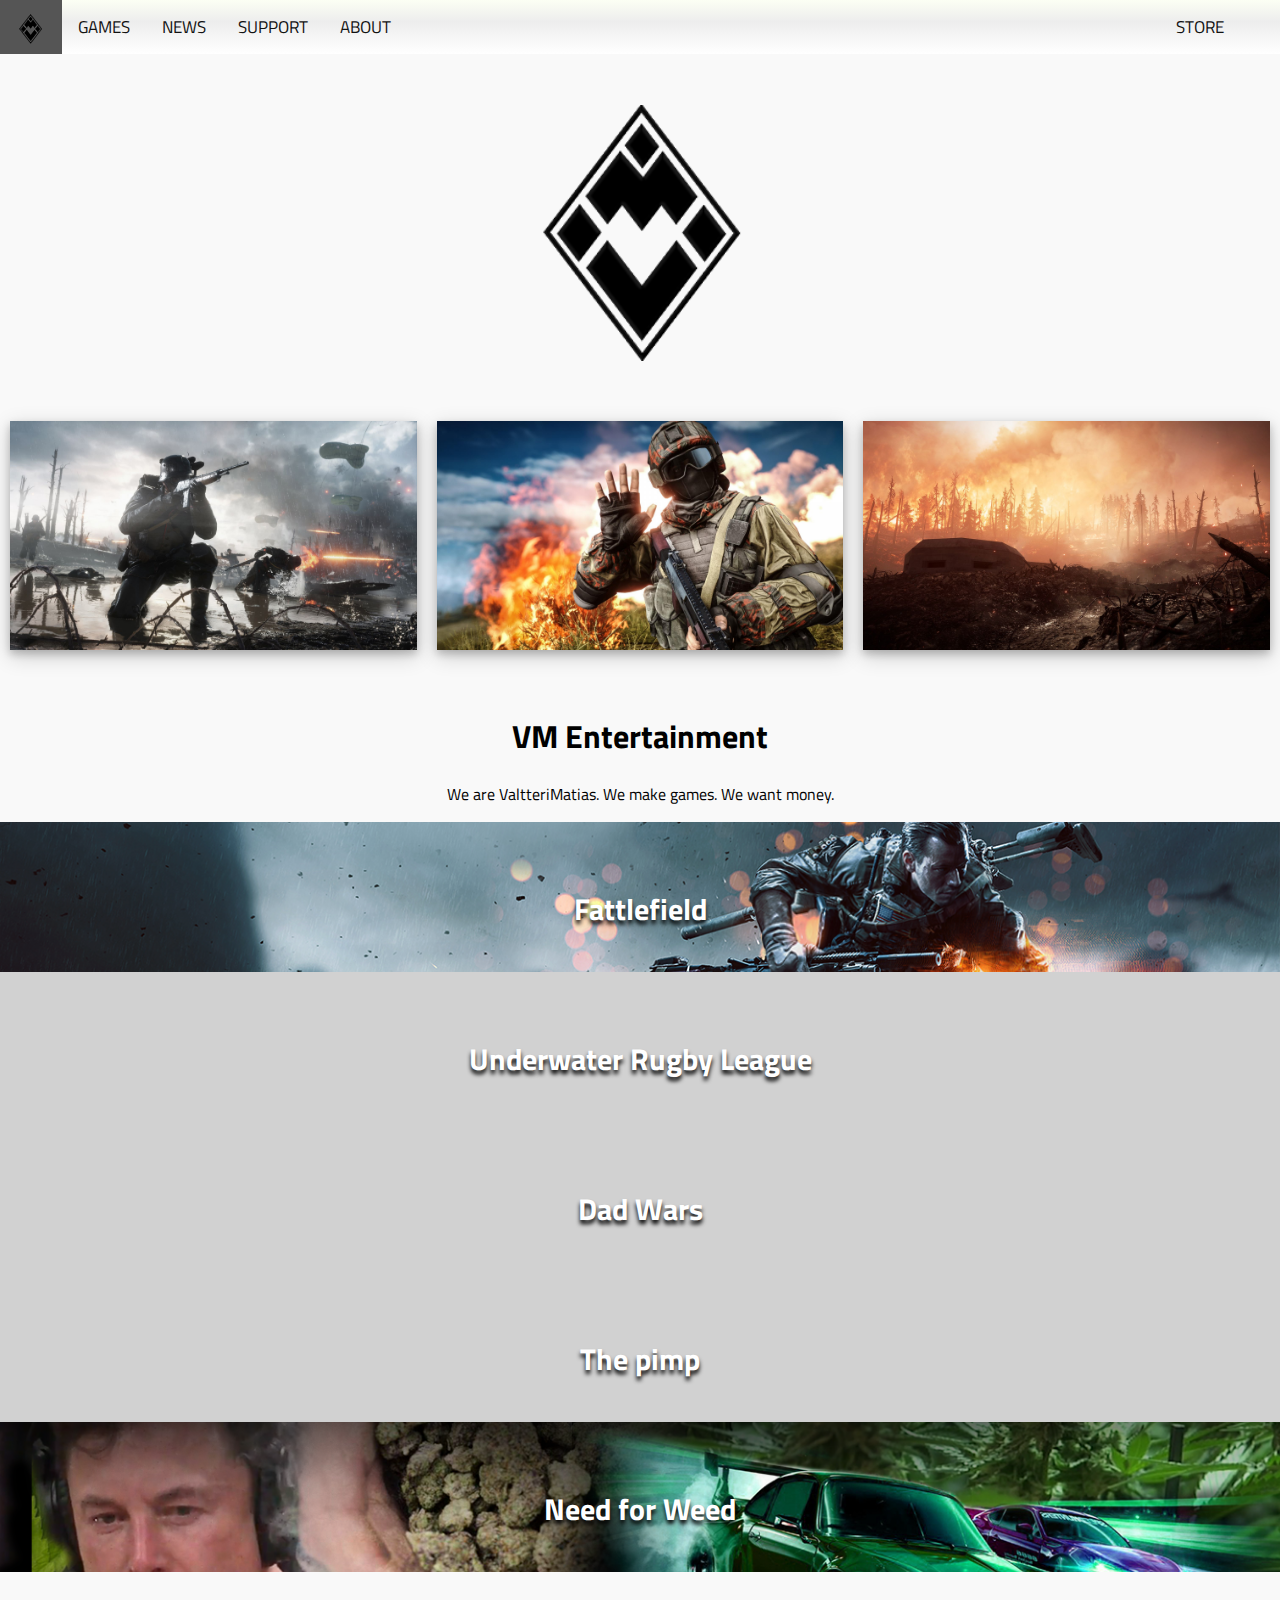
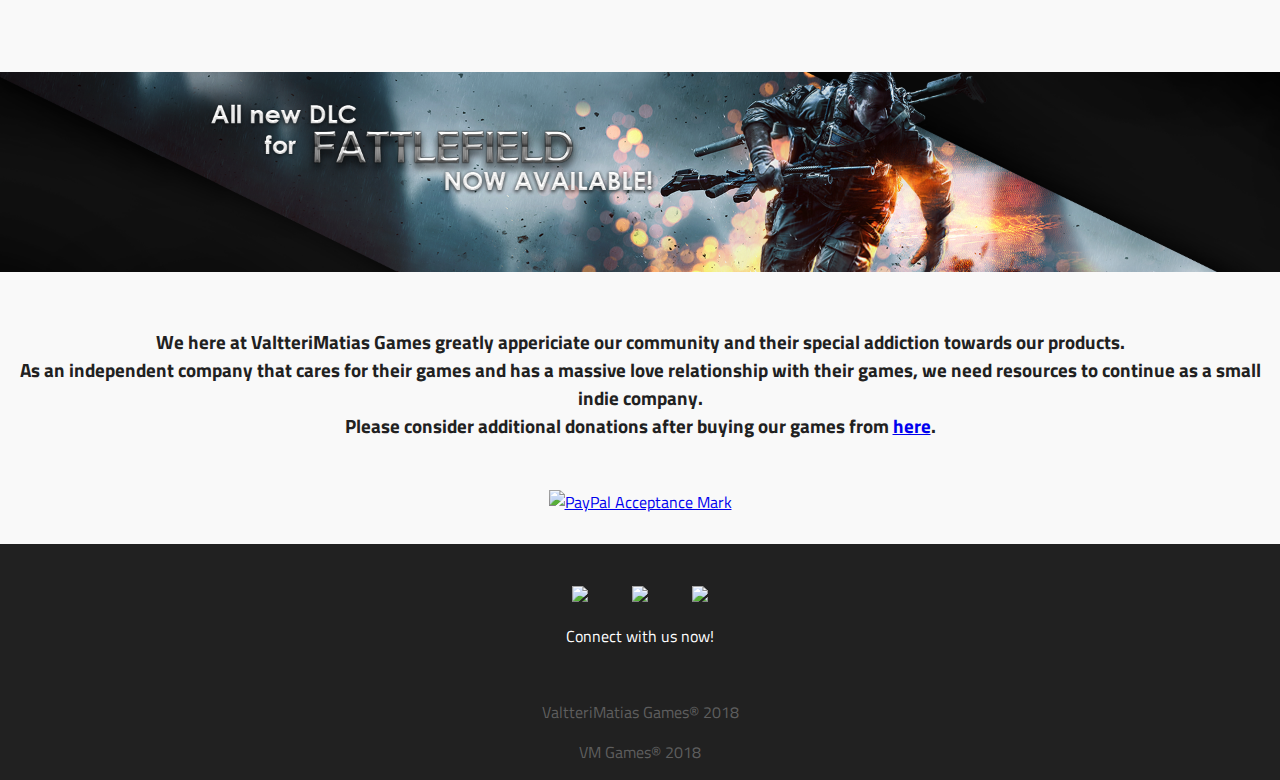
==== index.html @ 0480592b "jotain" ====
<!DOCTYPE html>
<html>
<head>
        <link rel="shortcut icon" type="image/png" href="kuva/favicon.png"/>

        <meta charset="UTF-8">
        <meta name="viewport" content="width=device-width, initial-scale=1">

        <link rel="stylesheet" type="text/css" href="theme.css">

        <!--Font tag-->
        <link href="https://fonts.googleapis.com/css?family=Titillium+Web:400,700&amp;subset=latin-ext" rel="stylesheet"> 
        
        <title>VM Games® - Home</title>
</head>
<body>
        <div id="videocontainer">
                <video id="video" autoplay="" loop="">
                    <source type="video/mp4" src="https://media.contentapi.ea.com/content/dam/bf/videos/2018/11/bf-hero-video-launch-trailer.mp4">
                    <source type="video/webm" src="https://media.contentapi.ea.com/content/dam/bf/videos/2018/11/bf-hero-video-launch-trailer.webm">    
                </video>
            </div>

    <div id="header">
        <div class="topnav" id="myTopnav">
                <a href="index.html" id="logohead" class="active"><img src="kuva/logohead.png" alt="vmgames"></a>
                
                <div class="dropdown">
                        <button class="dropbtn">GAMES
                          <i class="fa fa-caret-down"></i>
                        </button>
                        <div class="dropdown-content">
                          <a href="fattlefield.html">Fattlefield</a>
                          <a href="#">Underwater Rugby League</a>
                          <a href="#">Dad Wars</a>
                          <a href="#">The Pimp</a>
                          <a href="#">Need For Weed</a>
                        </div>
                      </div>

                <a href="uutis-sivusto/uutiset.html">NEWS</a>

                <a href="#contact">SUPPORT</a>

                <div class="dropdown">
                  <button class="dropbtn">ABOUT
                    <i class="fa fa-caret-down"></i>
                  </button>
                  <div class="dropdown-content">
                    <a href="#">Link 1</a>
                    <a href="#">Link 2</a>
                    <a href="#">Link 3</a>
                  </div>
                </div>

                <a href="kauppa.html" id="kauppa">STORE</a>
                <a href="javascript:void(0);" class="icon" onclick="responsiveSize()">&#9776;</a>
        </div> 
    </div>

    <div id="ghost"></div>

    <div id="logosplash">
        <img id="logo" src="kuva/logo.png" alt="vm">
    </div>

    <div id="itemcontainer">
                    <div class="item">
                      <img class="splashimg" src="kuva/war1.jpg" alt="Battlefold">
                    </div>
              
                    <div class="item">
                      <img class="splashimg" src="kuva/war2.jpg" alt="Battlefold">
                    </div>
                  
                    <div class="item">
                      <img class="splashimg" src="kuva/war3.jpg" alt="Battlefold">
                    </div>
    </div>


<div id="content">

    <div id="story">
            <h1 id="storyname">VM Entertainment</h1>
            <p id="storytext">We are ValtteriMatias. We make games. We want money.</p>
    </div>

    <div id="pelilista">
            <div class="peliul">
                <div id="linkit">

                    <div class="pelili collapsible">
                        <a id="fattlefield">
                            <div class="center" id="fattlefield">
                                <h2>Fattlefield</h2>
                            </div>
                        </a>
                    </div>

                                <div class="hovertext" id="ffteksti">
                                        <h3>Fattlefield is one of the best games ever made. It's time to battle it out, in the Fattlefield<br>
                                            Costs only 29.90 EUROS
                                            <br><br><br>
                                            *does not include DLC*
                                            <br>
                                            Bought product only contains the title screen for the game.
                                            <br>
                                            
                                            <br>
                                            
                                        </h3>
                                </div>

                    <div class="pelili url collapsible" id="rugby">
                        <a>
                            <div class="center" id="url">
                                <h2>Underwater Rugby League</h2>
                            </div>
                        </a>
                    </div>

                                <div class="hovertext" id="urlteksti">
                                        <h3>Time to get a new twist to Rugby. 
                                            <br>
                                            It's now going down. Under the sea&trade; Swim, Swing, Win. With the monthly fee of 39.90 $/month
                                            <br><br><br>
                                            Montly payments includes the full game.
                                            <br>
                                             Water sold seperatly 
                                            <br>
                                        </h3>
                                </div>

                    <div class="pelili dw collapsible" id="dadwars">
                        <a>
                            <div class="center" id="dw">
                                <h2>Dad Wars</h2>
                            </div>
                        </a>
                    </div>

                                <div class="hovertext" id="dwteksti">
                                        <h3>Dad Wars! It's fathers against each others. Or play the new mode, Father VS. family!
                                            <br>
                                            Unique experience, only from VM. And with the cheap price of only 90 EUROS!
                                            <br><br><br>
                                            *does not include DLC* 
                                            <br>
                                            *DLC contains the following;
                                            <br>
                                            - lootboxes.
                                        </h3>
                                </div>

                    <div class="pelili tp collapsible" id="pimp">
                        <a>
                            <div class="center" id="tp">
                                <h2>The pimp</h2>
                            </div>
                        </a>
                    </div>

                    

                                <div class="hovertext" id="tpteksti">
                                        <h3>The new age of romance is right around the corner. It's time to pimp it out.
                                            <br>
                                            This unique experience will cost you only 3000 Euros.
                                            <br><br><br>
                                            *does not include a real life partner* 
                                            <br>
                                            (You will die alone)
                                            <br>
                                            pls buy ty
                                        </h3>
                                </div>

                    <div class="pelili nfw collapsible">
                        <a  id="nfw">
                            <div class="center" id="nfw">
                            <h2>Need for Weed</h2>
                            </div>
                        </a>
                    </div>

                                <div class="hovertext" id="nfwteksti">
                                        <h3>Sometimes, the need is something much more....
                                            <br>
                                            Why wait? Buy it only for 10 EUROS*
                                            <br><br><br>
                                            *includes the title screen. The FULL game DLC is sold seperatly, and can be earned from loot boxes* 
                                            <br>

                                        </h3>
                                </div>

                                <div id="footer">
                                        
                                            <div id="adv">
                                                    <a href="kauppa/fattlefielddlc.html"><img id="ffad" src="kuva/ad1.png" alt="all new dlc for fattlefield now available"></a>
                                            </div>
                                        
                                        
                                            <div id="donate">
                                                <h3 id="donationtext">
                                                    We here at ValtteriMatias Games greatly appericiate our community and their special addiction towards our products. 
                                                    <br>
                                                    As an independent company that cares for their games and has a massive love relationship with their games, we need resources to continue as a small indie company.
                                                    <br>
                                                    Please consider additional donations after buying our games from <a href="kauppa.html">here</a>.
                                                </h3>
                                        
                                                <table border="0" cellpadding="10" cellspacing="0" align="center">
                                                <tr>
                                                <td align="center"></td></tr>
                                                <tr><td align="center">
                                                <a href="https://www.paypal.com/webapps/mpp/paypal-popup" title="How PayPal Works" onclick="javascript:window.open('https://www.paypal.com/webapps/mpp/paypal-popup','WIPaypal','toolbar=no, location=no, directories=no, status=no, menubar=no, scrollbars=yes, resizable=yes, width=1060, height=700'); return false;">
                                                <img src="https://www.paypalobjects.com/webstatic/mktg/logo/AM_mc_vs_dc_ae.jpg" border="0" alt="PayPal Acceptance Mark"></a>
                                                </td>
                                                </tr>
                                                </table>
                                            </a>
                                        
                                            <div id="bottom">
                                                <div id="social">
                                                    <a id="socialimg" href="https://facebook.com" target="_blank" rel="noopener noreferrer"><img id="sc" src="kuva/facebook.png"></a>
                                                    <a id="socialimg" href="https://twitter.com" target="_blank" rel="noopener noreferrer"><img id="sc" src="kuva/twitter.png"></a>
                                                    <a id="socialimg" href="https://instagram.com" target="_blank" rel="noopener noreferrer"><img id="sc" src="kuva/insta.png"></a>
                                                    <p>Connect with us now!</p>
                                                </div>
                                        
                                                <div id="legal">
                                                    <p>ValtteriMatias Games® 2018</p>
                                                    <p>VM Games® 2018</p>
                                                </div>
                                            </div>
                </div>

                </div>
                
            </div>
    </div>



</div>
<script>
        function responsiveSize() {
            var x = document.getElementById("myTopnav");
            if (x.className === "topnav") {
                x.className += " responsive";
                document.getElementById("kauppa").style.float = "left";
            } else {
                x.className = "topnav";
                document.getElementById("kauppa").style.float = "";
            }
        }

        var coll = document.getElementsByClassName("collapsible");
        var i;

            for (i = 0; i < coll.length; i++) {
            coll[i].addEventListener("click", function() {
                this.classList.toggle("active");
                var content = this.nextElementSibling;
                if (content.style.maxHeight){
                content.style.maxHeight = null;
                } else {
                content.style.maxHeight = content.scrollHeight + "px";
                } 
            });
            }

        function activateFf(){
            document.getElementById("ffteksti").style.visibility = "visible";
        }

        function disableFf(){
            document.getElementById("ffteksti").style.visibility = "hidden";
        }

        function activateUrl(){
            document.getElementById("urlteksti").style.visibility = "visible";
        }

        function disableUrl(){
            document.getElementById("urlteksti").style.visibility = "hidden";    
        }

        function activateDw(){
            document.getElementById("dwteksti").style.visibility = "visible";
        }

        function disableDw(){
            document.getElementById("dwteksti").style.visibility = "hidden";    
        }

        function activateTp(){
            document.getElementById("tpteksti").style.visibility = "visible";
        }

        function disableTp(){
            document.getElementById("tpteksti").style.visibility = "hidden";    
        }

        function activateNfw(){
            document.getElementById("nfwteksti").style.visibility = "visible";
        }

        function disableNfw(){
            document.getElementById("nfwteksti").style.visibility = "hidden";    
        }

        </script>
</body>
</html>
---- theme.css ----
body {
    font-family: 'Titillium Web', sans-serif;
    margin: 0 0 0 0;
    background-color: #f9f9f9;
 }

 .topnav {
    /* Permalink - use to edit and share this gradient: http://colorzilla.com/gradient-editor/#fcfff4+0,ededed+40,ffffff+100 */
    background: #fcfff4; /* Old browsers */
    background: -moz-linear-gradient(top, #fcfff4 0%, #ededed 40%, #ffffff 100%); /* FF3.6-15 */
    background: -webkit-linear-gradient(top, #fcfff4 0%,#ededed 40%,#ffffff 100%); /* Chrome10-25,Safari5.1-6 */
    background: linear-gradient(to bottom, #fcfff4 0%,#ededed 40%,#ffffff 100%); /* W3C, IE10+, FF16+, Chrome26+, Opera12+, Safari7+ */
    filter: progid:DXImageTransform.Microsoft.gradient( startColorstr='#fcfff4', endColorstr='#ffffff',GradientType=0 ); /* IE6-9 */

    overflow: hidden;
  }
  
  /* Style the links inside the navigation bar */
  .topnav a {
    float: left;
    display: block;
    color: #121212;
    text-align: center;
    padding: 14px 16px;
    text-decoration: none;
    font-size: 17px;
  }
  
  /* Add an active class to highlight the current page */
  .active {
    background-color: rgb(55, 128, 177);
    color: white;
  }
  
  /* Hide the link that should open and close the topnav on small screens */
  .topnav .icon {
    display: none;
  }
  
  /* Dropdown container - needed to position the dropdown content */
  .dropdown {
    float: left;
    overflow: hidden;
  }
  
  /* Style the dropdown button to fit inside the topnav */
  .dropdown .dropbtn {
    font-size: 17px;
    border: none;
    outline: none;
    color: #121212;
    padding: 14px 16px;
    background-color: inherit;
    font-family: inherit;
    margin: 0;
  }
  
  /* Style the dropdown content (hidden by default) */
  .dropdown-content {
    display: none;
    position: absolute;
    background-color: #f9f9f9;
    min-width: 160px;
    box-shadow: 0px 8px 16px 0px rgba(0,0,0,0.2);
    z-index: 1;
  }
  
  /* Style the links inside the dropdown */
  .dropdown-content a {
    float: none;
    color: black;
    padding: 12px 16px;
    text-decoration: none;
    display: block;
    text-align: left;
  }
  
  /* Add a dark background on topnav links and the dropdown button on hover */
  .topnav a:hover, .dropdown:hover .dropbtn {
    background-color: #555;
    color: white;
  }
  
  /* Add a grey background to dropdown links on hover */
  .dropdown-content a:hover {
    background-color: #ddd;
    color: black;
  }
  
  /* Show the dropdown menu when the user moves the mouse over the dropdown button */
  .dropdown:hover .dropdown-content {
    display: block;
  }
  
  /* When the screen is less than 800 pixels wide, hide all links, except for the first one ("Home"). Show the link that contains should open and close the topnav (.icon) */
  @media screen and (max-width: 800px) {
    .topnav a:not(:first-child), .dropdown .dropbtn {
      display: none;
    }
    .topnav a.icon {
      float: right;
      display: block;
    }

    #kauppa {
        width: 100%;
        float: left;
    }
  }
  
  /* The "responsive" class is added to the topnav with JavaScript when the user clicks on the icon. This class makes the topnav look good on small screens (display the links vertically instead of horizontally) */
  @media screen and (max-width: 800px) {
    .topnav.responsive {position: relative;}
    .topnav.responsive a.icon {
      position: absolute;
      right: 0;
      top: 0;
    }
    .topnav.responsive a {
      float: none;
      display: block;
      text-align: left;
    }
    .topnav.responsive .dropdown {float: none;}
    .topnav.responsive .dropdown-content {position: relative;}
    .topnav.responsive .dropdown .dropbtn {
      display: block;
      width: 100%;
      text-align: left;
    }

    #kauppa {
        width: 100%;
        float: left;
    }
  } 

#kauppa {
        width: 10%;
        float:right;
        }

#header {
    width: 100%;
    position: fixed;
    z-index: 5;
}

#logohead {
    margin: 0 auto;
}

a#logohead {
    height: 26px;
}

@media screen and (min-width: 800px) {
    #videocontainer {
        z-index: -5;
        position: absolute;
        width: 100%;
    }

    video {
        width: 100%;
    }
}

@media screen and (max-width: 800px) {

    #videocontainer {
        display: none;
    }

    #itemcontainer {
        display: none;
    }

    .splashimg {
        display: none;
    }
}

#ghost {
    height: 55px;
}

#logosplash {
    width: 100%;
    margin: 0 auto;
    position: relative;
}

#logo {
    width: 20%;
    display: block;
    margin: auto;
    padding: 50px;
}

#itemcontainer{
    width: 100%;
    z-index: 1;
    position: relative;
    display: flex;
    margin: 0 auto;
}

.item {
    margin: 0 auto;
    padding: 10px 10px;
}
.splashimg {
    box-shadow: 0 4px 8px 0 rgba(0, 0, 0, 0.2), 0 6px 20px 0 rgba(0, 0, 0, 0.19);
    width: 100%;
    margin: 0 auto;
}


#content {
    width: 100%;
    height: 905px;
    background-color: #f9f9f9;
    z-index: 2;
}

#story {
    background-color: #f9f9f9;
    text-align: center;
    width: 100%;
    margin: 0 auto;
    position:relative;
    padding-top: 25px;
    clear:both;
}

.collapsible {
    cursor: pointer;
}

.collapsible:hover {
    text-decoration: none;
    background: -moz-linear-gradient(top, rgb(53, 53, 53) 0%, rgba(255,255,255,0) 100%); /* FF3.6-15 */
    background: -webkit-linear-gradient(top, rgb(53, 53, 53) 0%,rgba(255,255,255,0) 100%); /* Chrome10-25,Safari5.1-6 */
    background: linear-gradient(to bottom, rgb(53, 53, 53) 0%,rgba(255,255,255,0) 100%); /* W3C, IE10+, FF16+, Chrome26+, Opera12+, Safari7+ */
    filter: progid:DXImageTransform.Microsoft.gradient( startColorstr='#7c7c7c', endColorstr='#00ffffff',GradientType=0 ); /* IE6-9 */

}

#linkit{
    width:100%;
    height: 100px;
    float:left;
}

.peliul {
    width: 100%;
    display:block;
    background-color: #777777;
}

.pelili {
    width:100%;
    height: 150px;
    display: block;
}

.center {
    height: 100%;
    padding: 5%;
    box-sizing: border-box;
    background-color: #d1d1d1;
}

.center h2{
    color: white;
    margin: auto;
    text-align: center;
    font-size: 30px;
    text-shadow: 0px 4px 4px black;
}

h3 {
    color: white;
    margin: auto;
    text-align: center;
}


div.center:hover {
    text-decoration: none;
    background: -moz-linear-gradient(top, rgb(53, 53, 53) 0%, rgba(255,255,255,0) 100%); /* FF3.6-15 */
    background: -webkit-linear-gradient(top, rgb(53, 53, 53) 0%,rgba(255,255,255,0) 100%); /* Chrome10-25,Safari5.1-6 */
    background: linear-gradient(to bottom, rgb(53, 53, 53) 0%,rgba(255,255,255,0) 100%); /* W3C, IE10+, FF16+, Chrome26+, Opera12+, Safari7+ */
    filter: progid:DXImageTransform.Microsoft.gradient( startColorstr='#7c7c7c', endColorstr='#00ffffff',GradientType=0 ); /* IE6-9 */
}


.hovertext {
    margin: 0 auto;
    position:relative;
    background-color: red;
    width: 100%;
    
    max-height: 0;
    overflow: hidden;
    transition: max-height 0.2s ease-out;
    background-color: #212121;
    text-align: center;
}

div#fattlefield {
    background-image: url("kuva/fattlefieldbanner.png");
    background-repeat: no-repeat;
    background-position:right top;
    background-size: cover;
}

#nfw {
    background-image: url("kuva/needforweedbanner.png");
    background-repeat: no-repeat;
    background-position:right top;
    background-size: cover;
}

#adv {
    width: 100%;
    margin: 100px auto 50px auto;
}

#ffad {
    width: 100%;
}

#donate {
    width: 100%;
}

#donationtext {
    color: #212121;
    margin-bottom: 20px;
}

#bottom {
    margin: 20px auto auto auto;
    width: 100%;
    display: flex;
    flex-direction: column;
    justify-content: center;
    text-align: center;
    background-color: #212121;
    color: white;
}

#social {
    margin-top: 20px;
    padding: 20px;
}

#socialimg {
    width: 50px;
}

#sc {
    width: 50px;
    padding-left: 20px;
    padding-right: 20px;
}

#legal {
    color: #5e5e5e
}
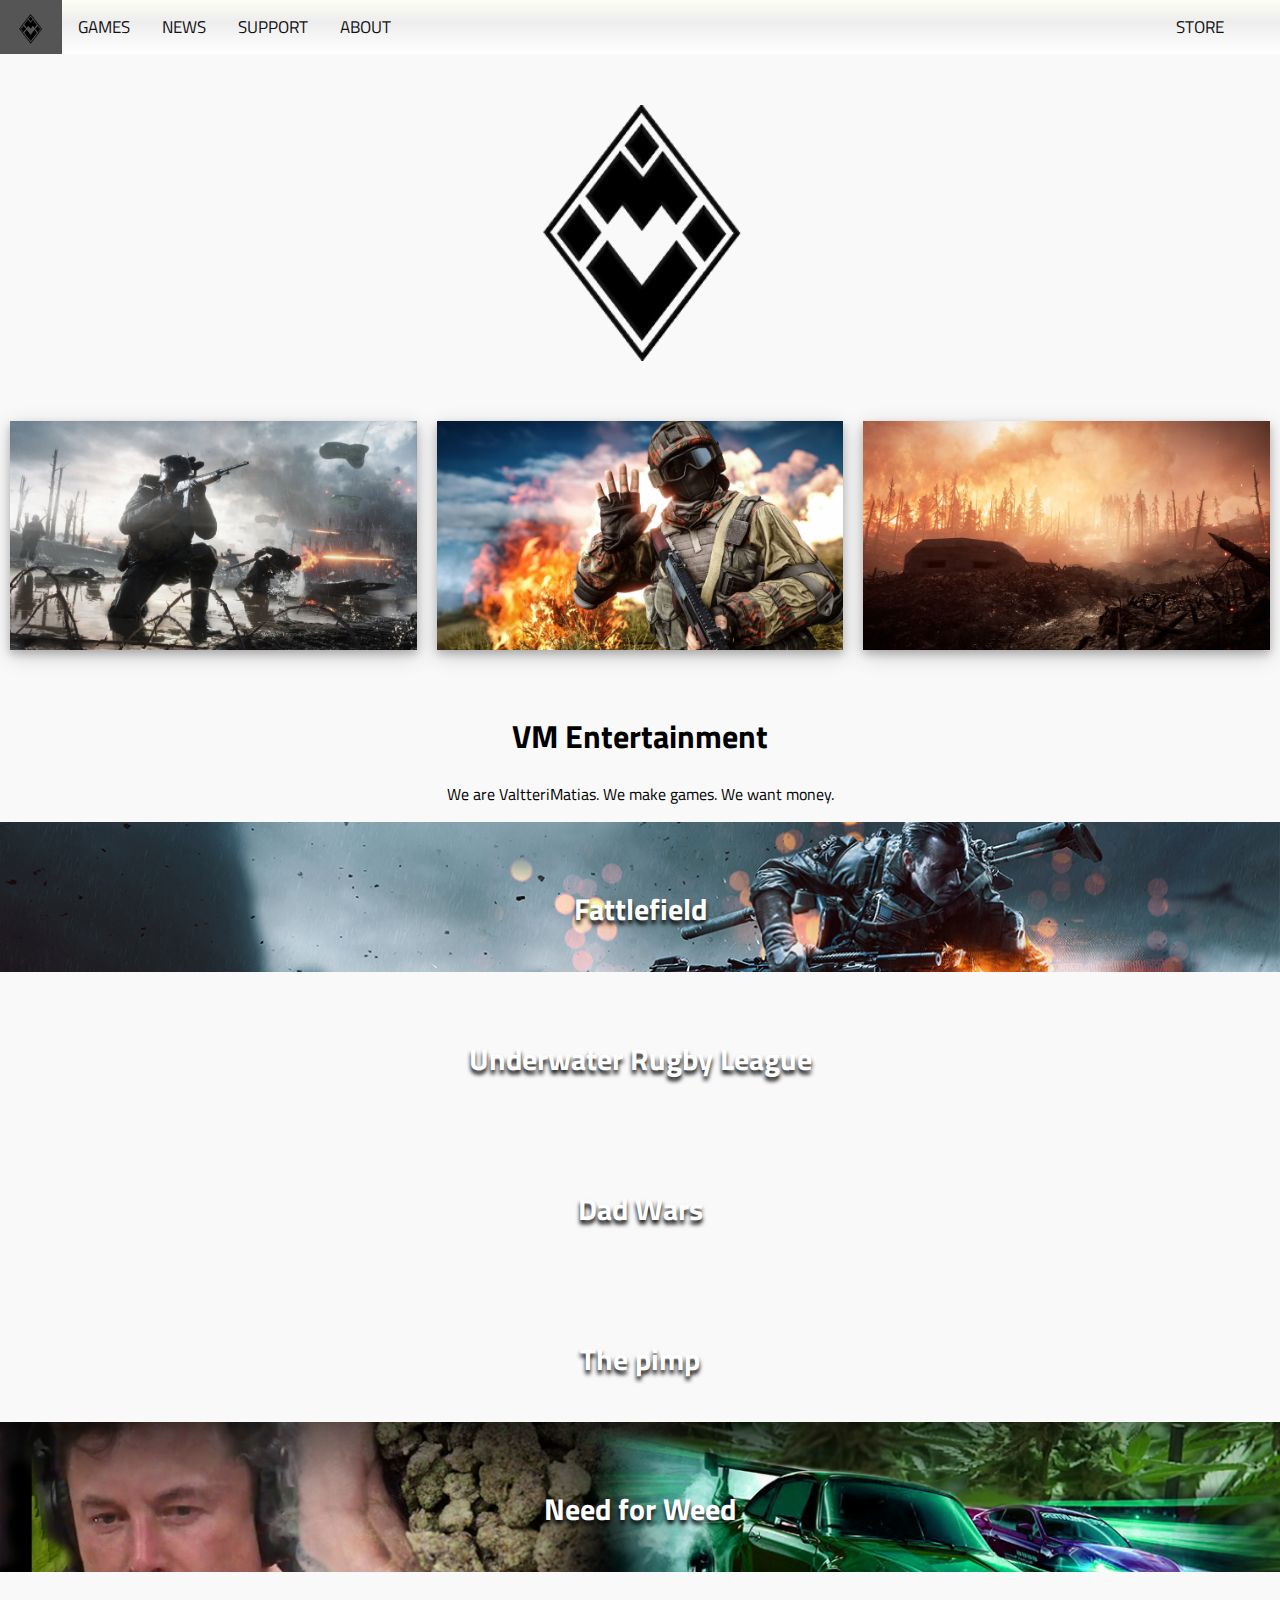
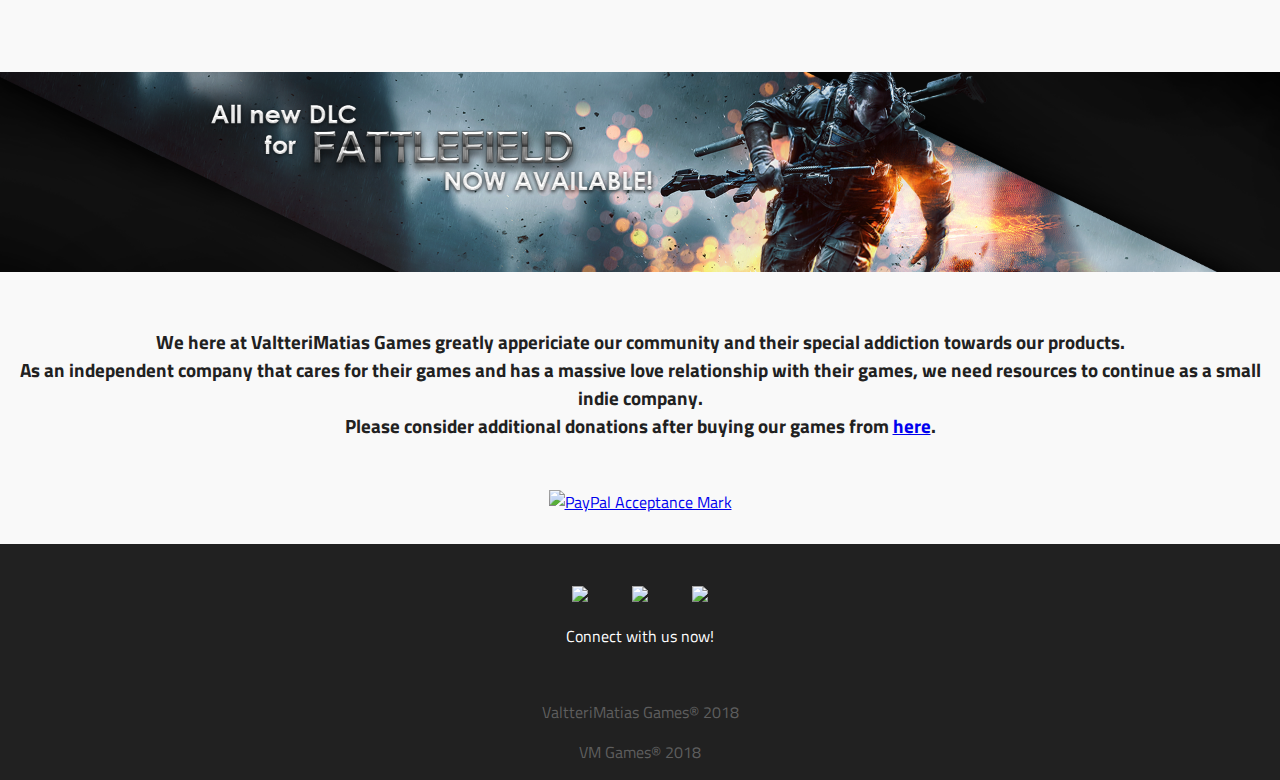
==== commit f2ffffc6: "hoverable" ====
--- a/index.html
+++ b/index.html
@@ -91,7 +91,7 @@
                 <div id="linkit">
 
                     <div class="pelili collapsible">
-                        <a id="fattlefield">
+                        <a>
                             <div class="center" id="fattlefield">
                                 <h2>Fattlefield</h2>
                             </div>
@@ -112,7 +112,7 @@
                                         </h3>
                                 </div>
 
-                    <div class="pelili url collapsible" id="rugby">
+                    <div class="pelili collapsible" id="rugby">
                         <a>
                             <div class="center" id="url">
                                 <h2>Underwater Rugby League</h2>
@@ -132,7 +132,7 @@
                                         </h3>
                                 </div>
 
-                    <div class="pelili dw collapsible" id="dadwars">
+                    <div class="pelili collapsible" id="dadwars">
                         <a>
                             <div class="center" id="dw">
                                 <h2>Dad Wars</h2>
@@ -153,7 +153,7 @@
                                         </h3>
                                 </div>
 
-                    <div class="pelili tp collapsible" id="pimp">
+                    <div class="pelili collapsible" id="pimp">
                         <a>
                             <div class="center" id="tp">
                                 <h2>The pimp</h2>
@@ -176,7 +176,7 @@
                                         </h3>
                                 </div>
 
-                    <div class="pelili nfw collapsible">
+                    <div class="pelili collapsible">
                         <a  id="nfw">
                             <div class="center" id="nfw">
                             <h2>Need for Weed</h2>
--- a/theme.css
+++ b/theme.css
@@ -289,12 +289,7 @@
 
 div.center:hover {
     text-decoration: none;
-    background: -moz-linear-gradient(top, rgb(53, 53, 53) 0%, rgba(255,255,255,0) 100%); /* FF3.6-15 */
-    background: -webkit-linear-gradient(top, rgb(53, 53, 53) 0%,rgba(255,255,255,0) 100%); /* Chrome10-25,Safari5.1-6 */
-    background: linear-gradient(to bottom, rgb(53, 53, 53) 0%,rgba(255,255,255,0) 100%); /* W3C, IE10+, FF16+, Chrome26+, Opera12+, Safari7+ */
-    filter: progid:DXImageTransform.Microsoft.gradient( startColorstr='#7c7c7c', endColorstr='#00ffffff',GradientType=0 ); /* IE6-9 */
-}
-
+}
 
 .hovertext {
     margin: 0 auto;
@@ -309,8 +304,73 @@
     text-align: center;
 }
 
-div#fattlefield {
-    background-image: url("kuva/fattlefieldbanner.png");
+#fattlefield {
+    background: url("kuva/fattlefieldbanner.png");
+    background-repeat: no-repeat;
+    background-position:right top;
+    background-size: cover;
+}
+
+#fattlefield:hover {    
+    background: -moz-linear-gradient(top, rgb(53, 53, 53) 0%, rgba(255,255,255,0) 100%), url("kuva/fattlefieldbanner.png"); /* FF3.6-15 */
+    background: -webkit-linear-gradient(top, rgb(53, 53, 53) 0%,rgba(255,255,255,0) 100%), url("kuva/fattlefieldbanner.png"); /* Chrome10-25,Safari5.1-6 */
+    background: linear-gradient(to bottom, rgb(53, 53, 53) 0%,rgba(255,255,255,0) 100%), url("kuva/fattlefieldbanner.png"); /* W3C, IE10+, FF16+, Chrome26+, Opera12+, Safari7+ */
+    filter: progid:DXImageTransform.Microsoft.gradient( startColorstr='#7c7c7c', endColorstr='#00ffffff',GradientType=0 ); /* IE6-9 */
+
+    background-repeat: no-repeat;
+    background-position:right top;
+    background-size: cover;
+}
+
+#url {
+    background: url("kuva/urlbanner.png");
+    background-repeat: no-repeat;
+    background-position:right top;
+    background-size: cover;
+}
+
+#url:hover {    
+    background: -moz-linear-gradient(top, rgb(53, 53, 53) 0%, rgba(255,255,255,0) 100%), url("kuva/urlbanner.png"); /* FF3.6-15 */
+    background: -webkit-linear-gradient(top, rgb(53, 53, 53) 0%,rgba(255,255,255,0) 100%), url("kuva/urlbanner.png"); /* Chrome10-25,Safari5.1-6 */
+    background: linear-gradient(to bottom, rgb(53, 53, 53) 0%,rgba(255,255,255,0) 100%), url("kuva/urlbanner.png"); /* W3C, IE10+, FF16+, Chrome26+, Opera12+, Safari7+ */
+    filter: progid:DXImageTransform.Microsoft.gradient( startColorstr='#7c7c7c', endColorstr='#00ffffff',GradientType=0 ); /* IE6-9 */
+
+    background-repeat: no-repeat;
+    background-position:right top;
+    background-size: cover;
+}
+
+#dw {
+    background: url("kuva/dwbanner.png");
+    background-repeat: no-repeat;
+    background-position:right top;
+    background-size: cover;
+}
+
+#dw:hover {    
+    background: -moz-linear-gradient(top, rgb(53, 53, 53) 0%, rgba(255,255,255,0) 100%), url("kuva/dwbanner.png"); /* FF3.6-15 */
+    background: -webkit-linear-gradient(top, rgb(53, 53, 53) 0%,rgba(255,255,255,0) 100%), url("kuva/dwbanner.png"); /* Chrome10-25,Safari5.1-6 */
+    background: linear-gradient(to bottom, rgb(53, 53, 53) 0%,rgba(255,255,255,0) 100%), url("kuva/dwbanner.png"); /* W3C, IE10+, FF16+, Chrome26+, Opera12+, Safari7+ */
+    filter: progid:DXImageTransform.Microsoft.gradient( startColorstr='#7c7c7c', endColorstr='#00ffffff',GradientType=0 ); /* IE6-9 */
+
+    background-repeat: no-repeat;
+    background-position:right top;
+    background-size: cover;
+}
+
+#tp {
+    background: url("kuva/tpbanner.png");
+    background-repeat: no-repeat;
+    background-position:right top;
+    background-size: cover;
+}
+
+#tp:hover {    
+    background: -moz-linear-gradient(top, rgb(53, 53, 53) 0%, rgba(255,255,255,0) 100%), url("kuva/tpbanner.png"); /* FF3.6-15 */
+    background: -webkit-linear-gradient(top, rgb(53, 53, 53) 0%,rgba(255,255,255,0) 100%), url("kuva/tpbanner.png"); /* Chrome10-25,Safari5.1-6 */
+    background: linear-gradient(to bottom, rgb(53, 53, 53) 0%,rgba(255,255,255,0) 100%), url("kuva/tpbanner.png"); /* W3C, IE10+, FF16+, Chrome26+, Opera12+, Safari7+ */
+    filter: progid:DXImageTransform.Microsoft.gradient( startColorstr='#7c7c7c', endColorstr='#00ffffff',GradientType=0 ); /* IE6-9 */
+
     background-repeat: no-repeat;
     background-position:right top;
     background-size: cover;
@@ -318,6 +378,17 @@
 
 #nfw {
     background-image: url("kuva/needforweedbanner.png");
+    background-repeat: no-repeat;
+    background-position:right top;
+    background-size: cover;
+}
+
+#nfw:hover {
+    background: -moz-linear-gradient(top, rgb(53, 53, 53) 0%, rgba(255,255,255,0) 100%), url("kuva/needforweedbanner.png"); /* FF3.6-15 */
+    background: -webkit-linear-gradient(top, rgb(53, 53, 53) 0%,rgba(255,255,255,0) 100%), url("kuva/needforweedbanner.png"); /* Chrome10-25,Safari5.1-6 */
+    background: linear-gradient(to bottom, rgb(53, 53, 53) 0%,rgba(255,255,255,0) 100%), url("kuva/needforweedbanner.png"); /* W3C, IE10+, FF16+, Chrome26+, Opera12+, Safari7+ */
+    filter: progid:DXImageTransform.Microsoft.gradient( startColorstr='#7c7c7c', endColorstr='#00ffffff',GradientType=0 ); /* IE6-9 */
+
     background-repeat: no-repeat;
     background-position:right top;
     background-size: cover;
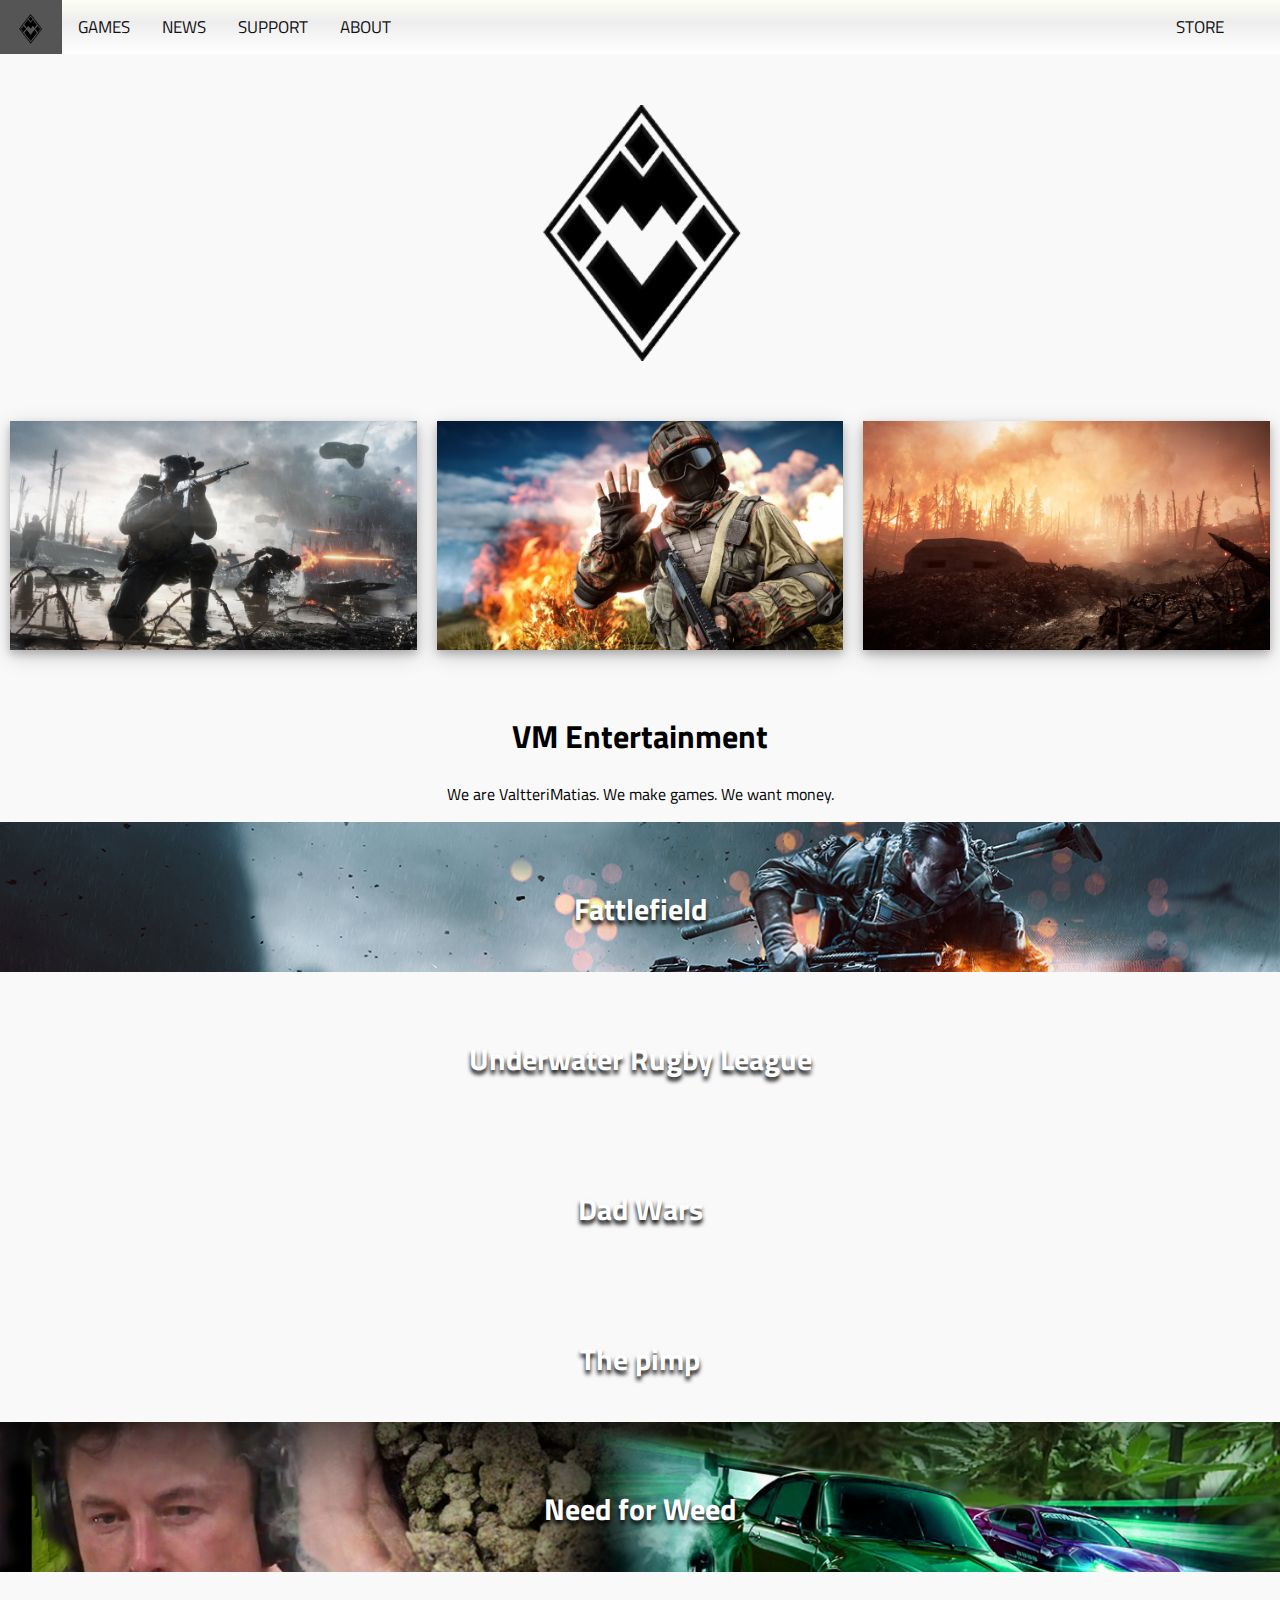
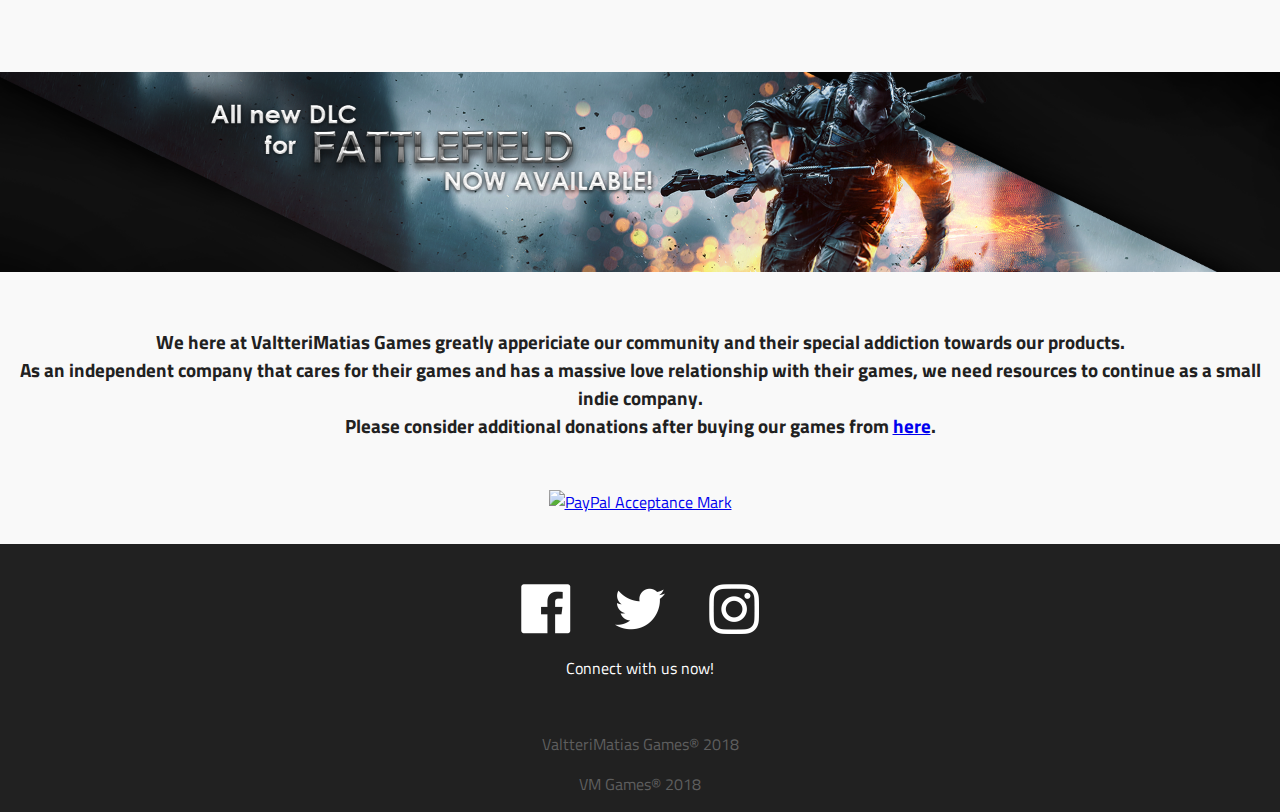
==== commit ba98675d: "juttuja" ====
--- a/index.html
+++ b/index.html
@@ -198,7 +198,11 @@
                                 <div id="footer">
                                         
                                             <div id="adv">
-                                                    <a href="kauppa/fattlefielddlc.html"><img id="ffad" src="kuva/ad1.png" alt="all new dlc for fattlefield now available"></a>
+                                                    <a href="kauppa.html"><img class="ffad" src="kuva/ad1.png" alt="all new dlc for fattlefield now available"></a>
+                                            </div>
+
+                                            <div id="advmobile">
+                                                <a href="kauppa.html"><img class="ffad" src="kuva/ad1mobile.png" alt="all new dlc for fattlefield now available"></a>
                                             </div>
                                         
                                         
--- a/theme.css
+++ b/theme.css
@@ -394,12 +394,29 @@
     background-size: cover;
 }
 
-#adv {
-    width: 100%;
-    margin: 100px auto 50px auto;
-}
-
-#ffad {
+@media screen and (min-width: 800px) {
+    #adv {
+        width: 100%;
+        margin: 100px auto 50px auto;
+    }
+
+    #advmobile {
+        display: none;
+    }
+}
+
+@media screen and (max-width: 800px) {
+    #adv {
+        display: none
+    }
+
+    #advmobile {
+        width: 100%;
+        margin: 100px auto 50px auto;
+    }
+}
+
+.ffad {
     width: 100%;
 }
 
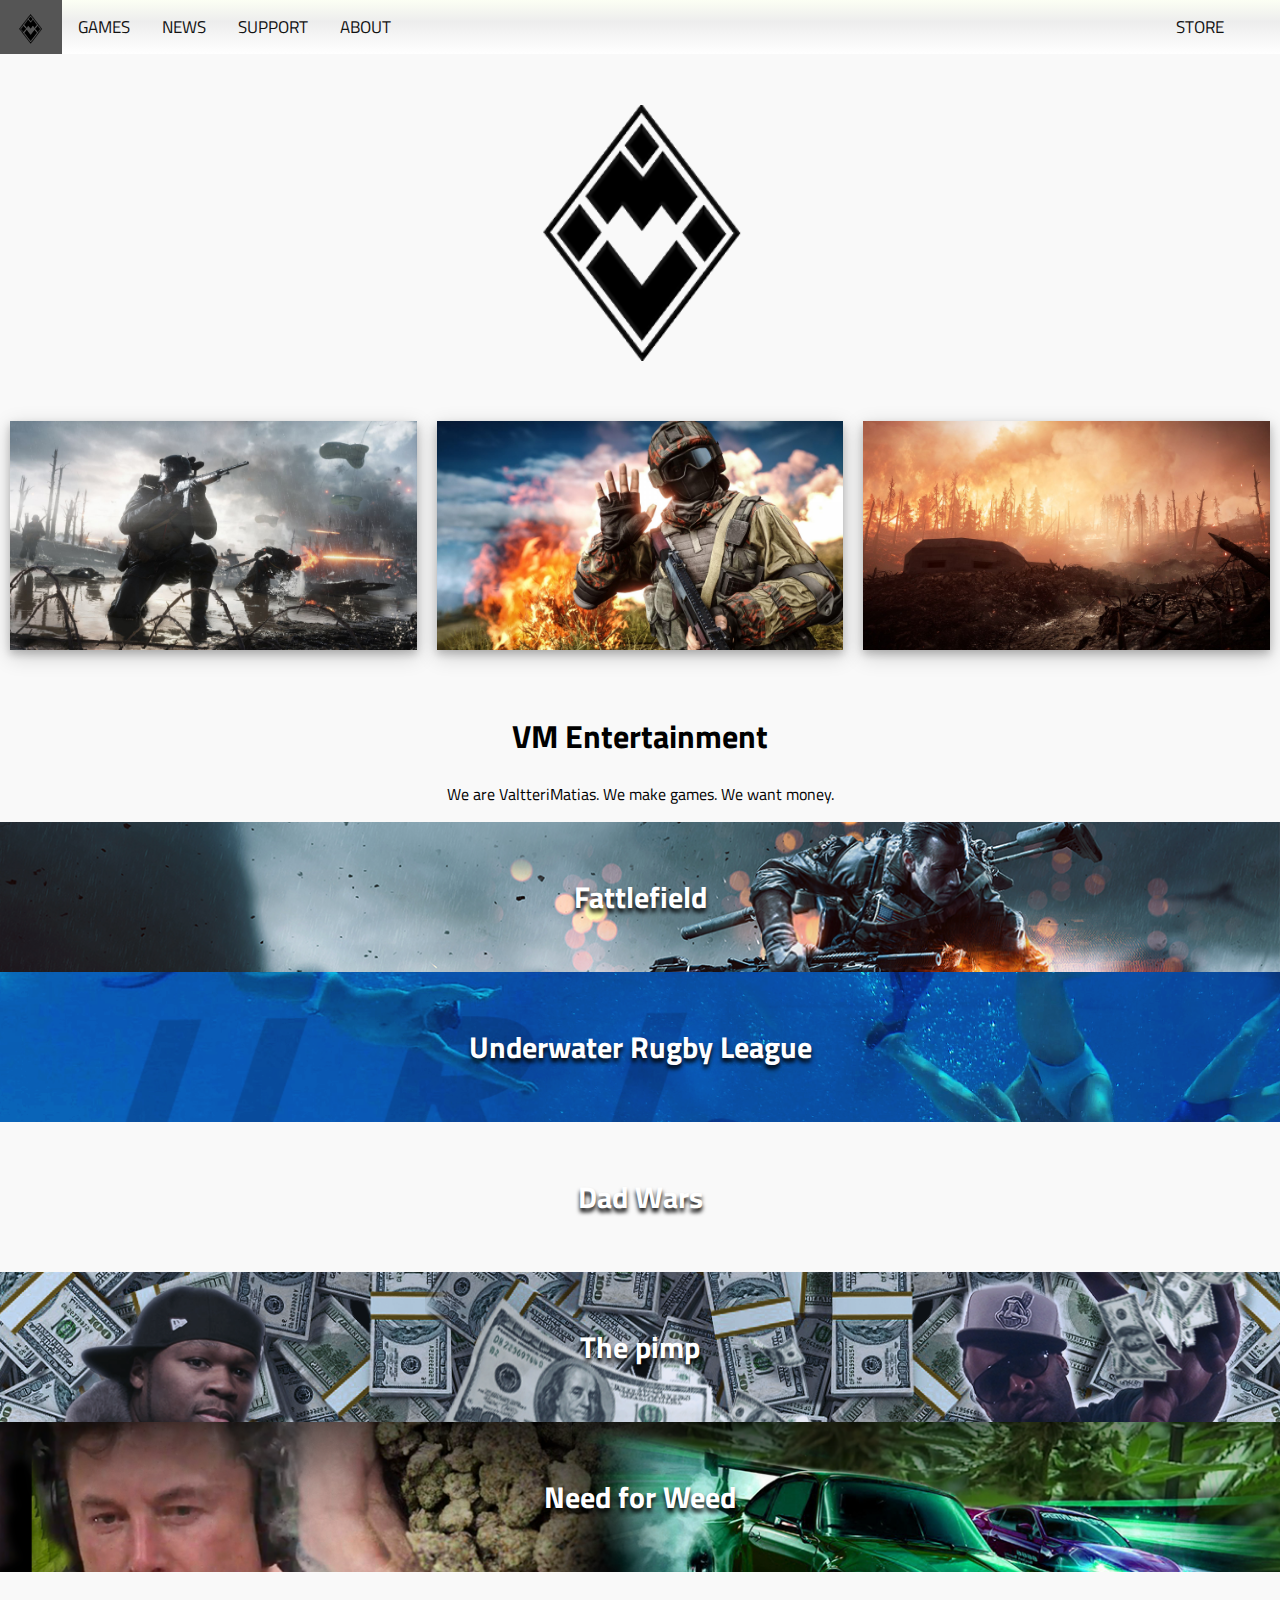
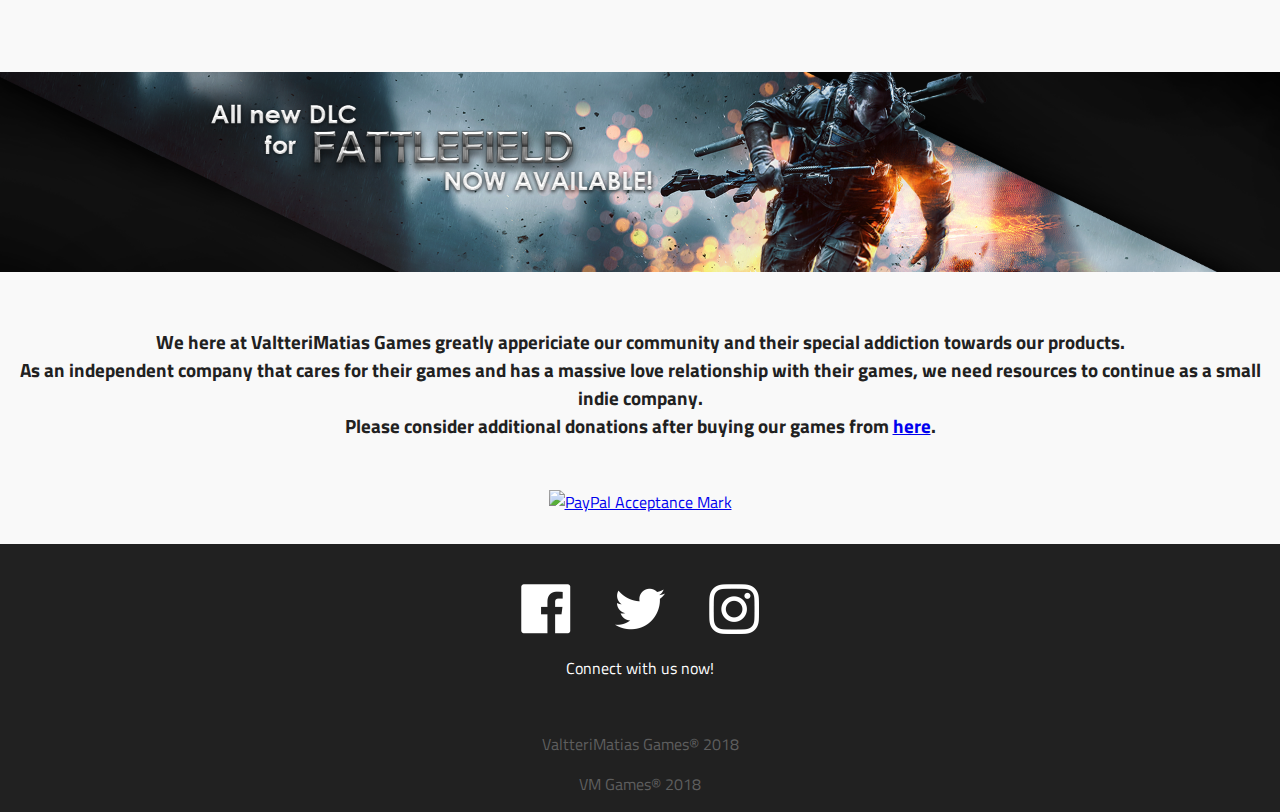
==== commit 010e5648: "hahaha" ====
--- a/index.html
+++ b/index.html
@@ -30,11 +30,11 @@
                           <i class="fa fa-caret-down"></i>
                         </button>
                         <div class="dropdown-content">
-                          <a href="fattlefield.html">Fattlefield</a>
-                          <a href="#">Underwater Rugby League</a>
-                          <a href="#">Dad Wars</a>
-                          <a href="#">The Pimp</a>
-                          <a href="#">Need For Weed</a>
+                            <a href="fattlefield.html">Fattlefield</a>
+                            <a href="underwaterrugby.html">Underwater Rugby League</a>
+                            <a href="dadwars.html">Dad Wars</a>
+                            <a href="thepimp.html">The Pimp</a>
+                            <a href="needforweed.html">Need For Weed</a>>
                         </div>
                       </div>
 
@@ -275,47 +275,6 @@
                 } 
             });
             }
-
-        function activateFf(){
-            document.getElementById("ffteksti").style.visibility = "visible";
-        }
-
-        function disableFf(){
-            document.getElementById("ffteksti").style.visibility = "hidden";
-        }
-
-        function activateUrl(){
-            document.getElementById("urlteksti").style.visibility = "visible";
-        }
-
-        function disableUrl(){
-            document.getElementById("urlteksti").style.visibility = "hidden";    
-        }
-
-        function activateDw(){
-            document.getElementById("dwteksti").style.visibility = "visible";
-        }
-
-        function disableDw(){
-            document.getElementById("dwteksti").style.visibility = "hidden";    
-        }
-
-        function activateTp(){
-            document.getElementById("tpteksti").style.visibility = "visible";
-        }
-
-        function disableTp(){
-            document.getElementById("tpteksti").style.visibility = "hidden";    
-        }
-
-        function activateNfw(){
-            document.getElementById("nfwteksti").style.visibility = "visible";
-        }
-
-        function disableNfw(){
-            document.getElementById("nfwteksti").style.visibility = "hidden";    
-        }
-
         </script>
 </body>
 </html>
--- a/theme.css
+++ b/theme.css
@@ -231,7 +231,6 @@
     margin: 0 auto;
     position:relative;
     padding-top: 25px;
-    clear:both;
 }
 
 .collapsible {
@@ -249,7 +248,6 @@
 
 #linkit{
     width:100%;
-    height: 100px;
     float:left;
 }
 
@@ -267,9 +265,10 @@
 
 .center {
     height: 100%;
-    padding: 5%;
     box-sizing: border-box;
     background-color: #d1d1d1;
+    margin: auto;
+    position:relative;
 }
 
 .center h2{
@@ -278,6 +277,10 @@
     text-align: center;
     font-size: 30px;
     text-shadow: 0px 4px 4px black;
+    position:absolute;
+    top:50%;
+    left:50%;
+    transform: translate(-50%, -50%);
 }
 
 h3 {
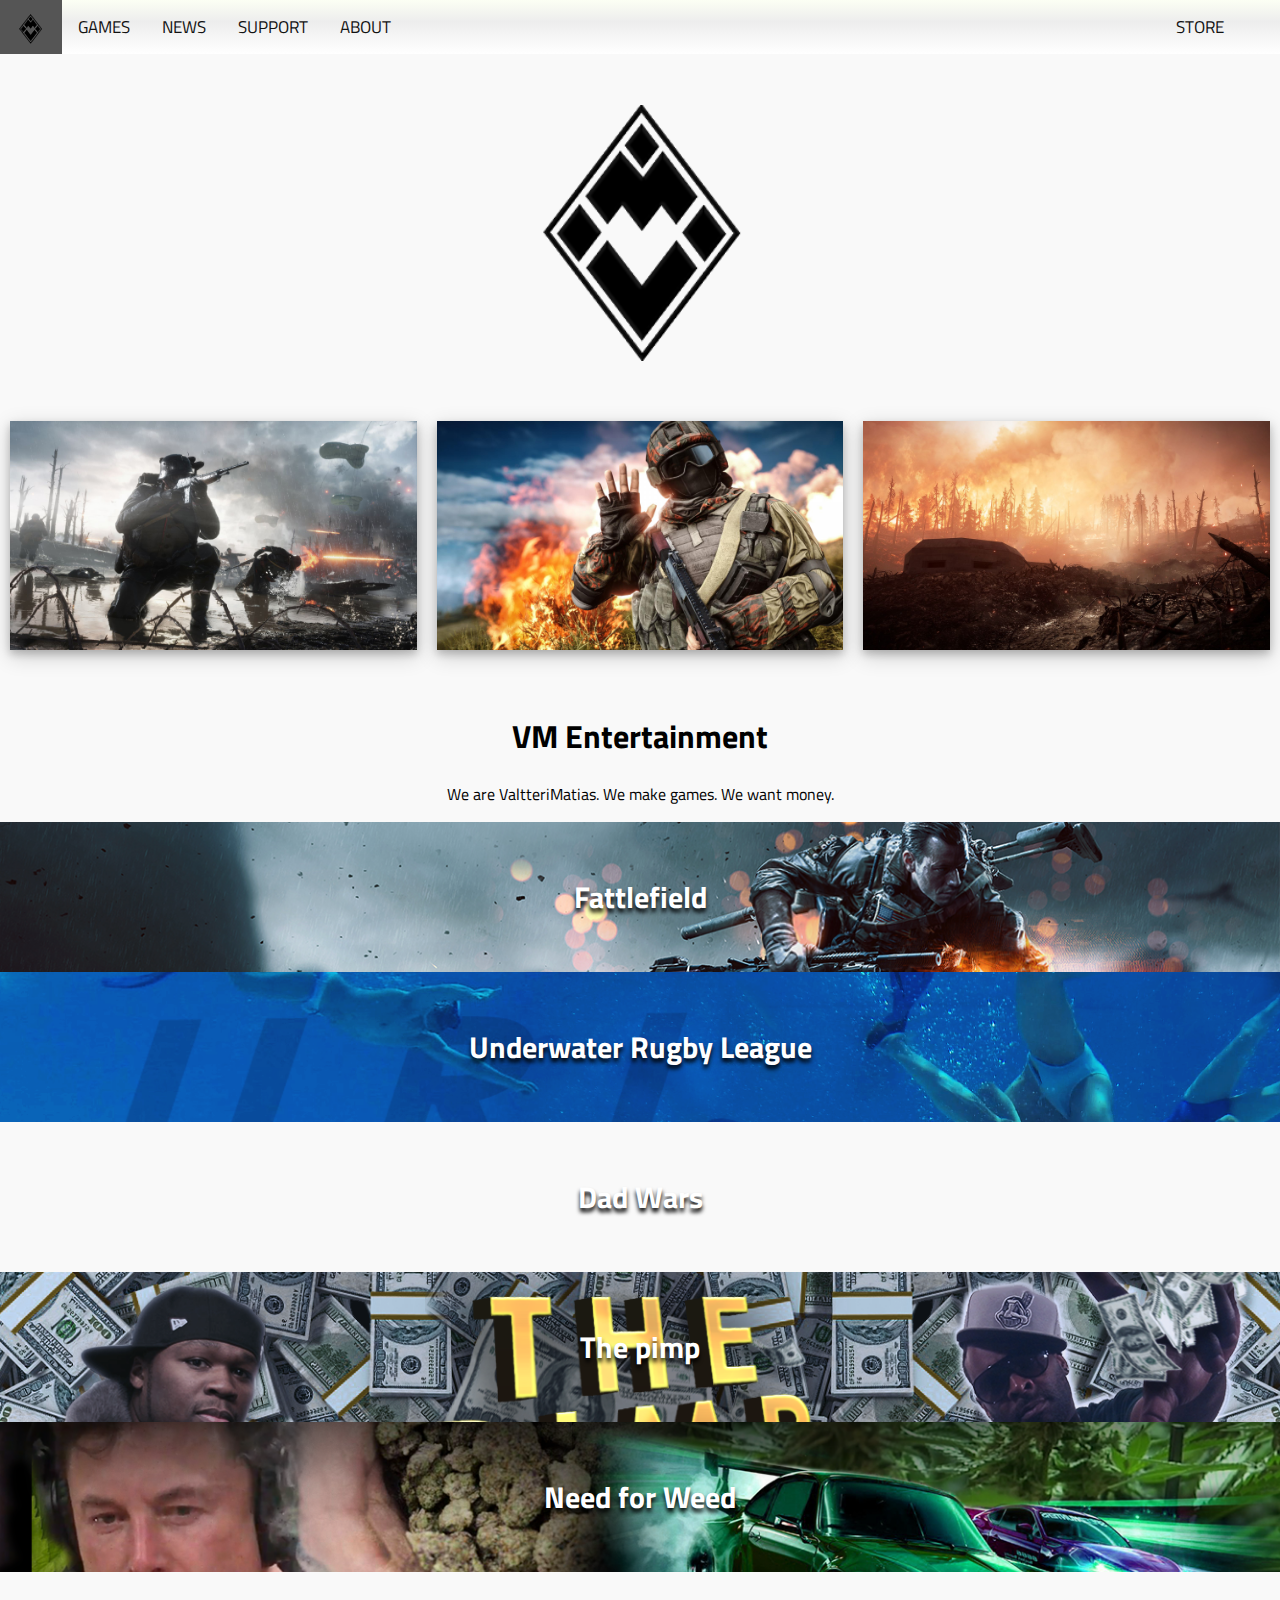
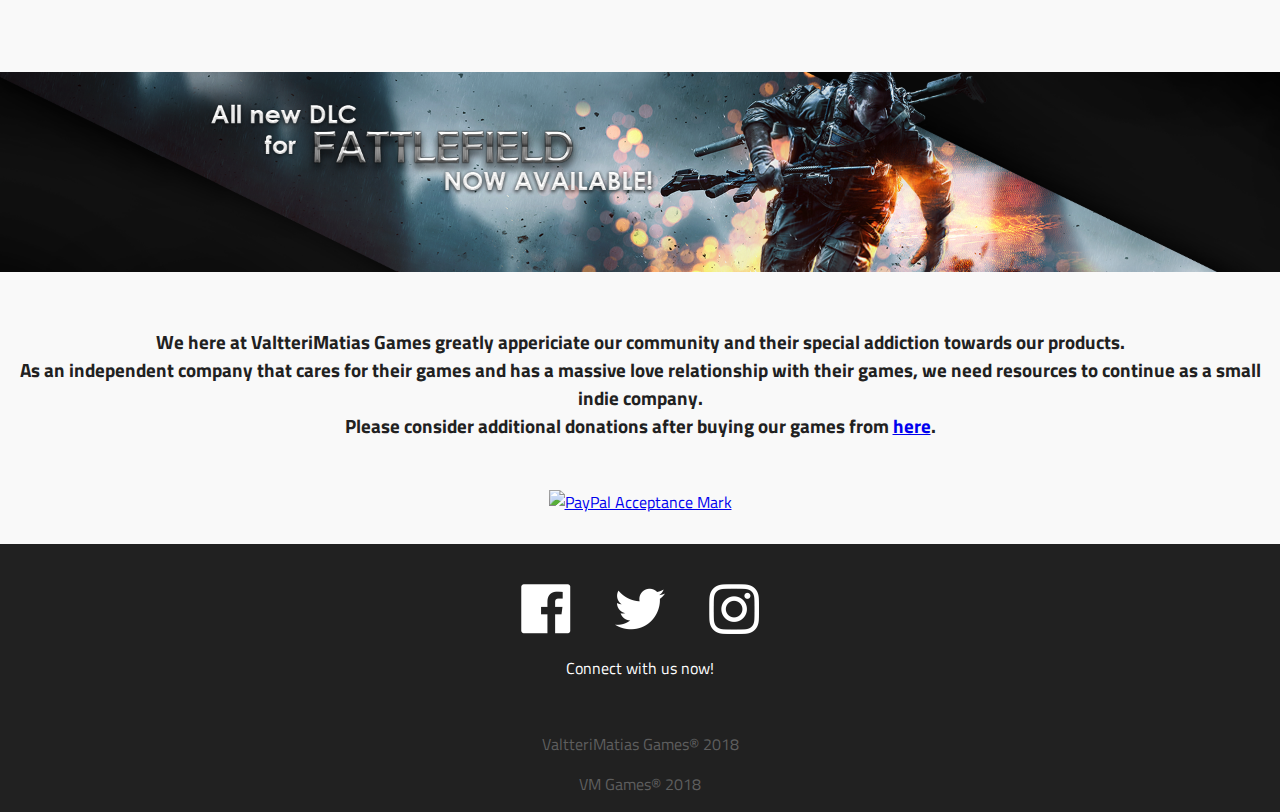
==== commit a8395e6e: "asd" ====
--- a/index.html
+++ b/index.html
@@ -177,7 +177,7 @@
                                 </div>
 
                     <div class="pelili collapsible">
-                        <a  id="nfw">
+                        <a>
                             <div class="center" id="nfw">
                             <h2>Need for Weed</h2>
                             </div>
@@ -224,13 +224,12 @@
                                                 </td>
                                                 </tr>
                                                 </table>
-                                            </a>
                                         
                                             <div id="bottom">
                                                 <div id="social">
-                                                    <a id="socialimg" href="https://facebook.com" target="_blank" rel="noopener noreferrer"><img id="sc" src="kuva/facebook.png"></a>
-                                                    <a id="socialimg" href="https://twitter.com" target="_blank" rel="noopener noreferrer"><img id="sc" src="kuva/twitter.png"></a>
-                                                    <a id="socialimg" href="https://instagram.com" target="_blank" rel="noopener noreferrer"><img id="sc" src="kuva/insta.png"></a>
+                                                    <a class="socialimg" href="https://facebook.com" target="_blank" rel="noopener noreferrer"><img class="sc" alt="facebook" src="kuva/facebook.png"></a>
+                                                    <a class="socialimg" href="https://twitter.com" target="_blank" rel="noopener noreferrer"><img class="sc" alt="twitter" src="kuva/twitter.png"></a>
+                                                    <a class="socialimg" href="https://instagram.com" target="_blank" rel="noopener noreferrer"><img class="sc" alt="twitter" src="kuva/insta.png"></a>
                                                     <p>Connect with us now!</p>
                                                 </div>
                                         
@@ -245,8 +244,7 @@
                 
             </div>
     </div>
-
-
+    </div>
 
 </div>
 <script>
--- a/theme.css
+++ b/theme.css
@@ -448,11 +448,11 @@
     padding: 20px;
 }
 
-#socialimg {
+.socialimg {
     width: 50px;
 }
 
-#sc {
+.sc {
     width: 50px;
     padding-left: 20px;
     padding-right: 20px;
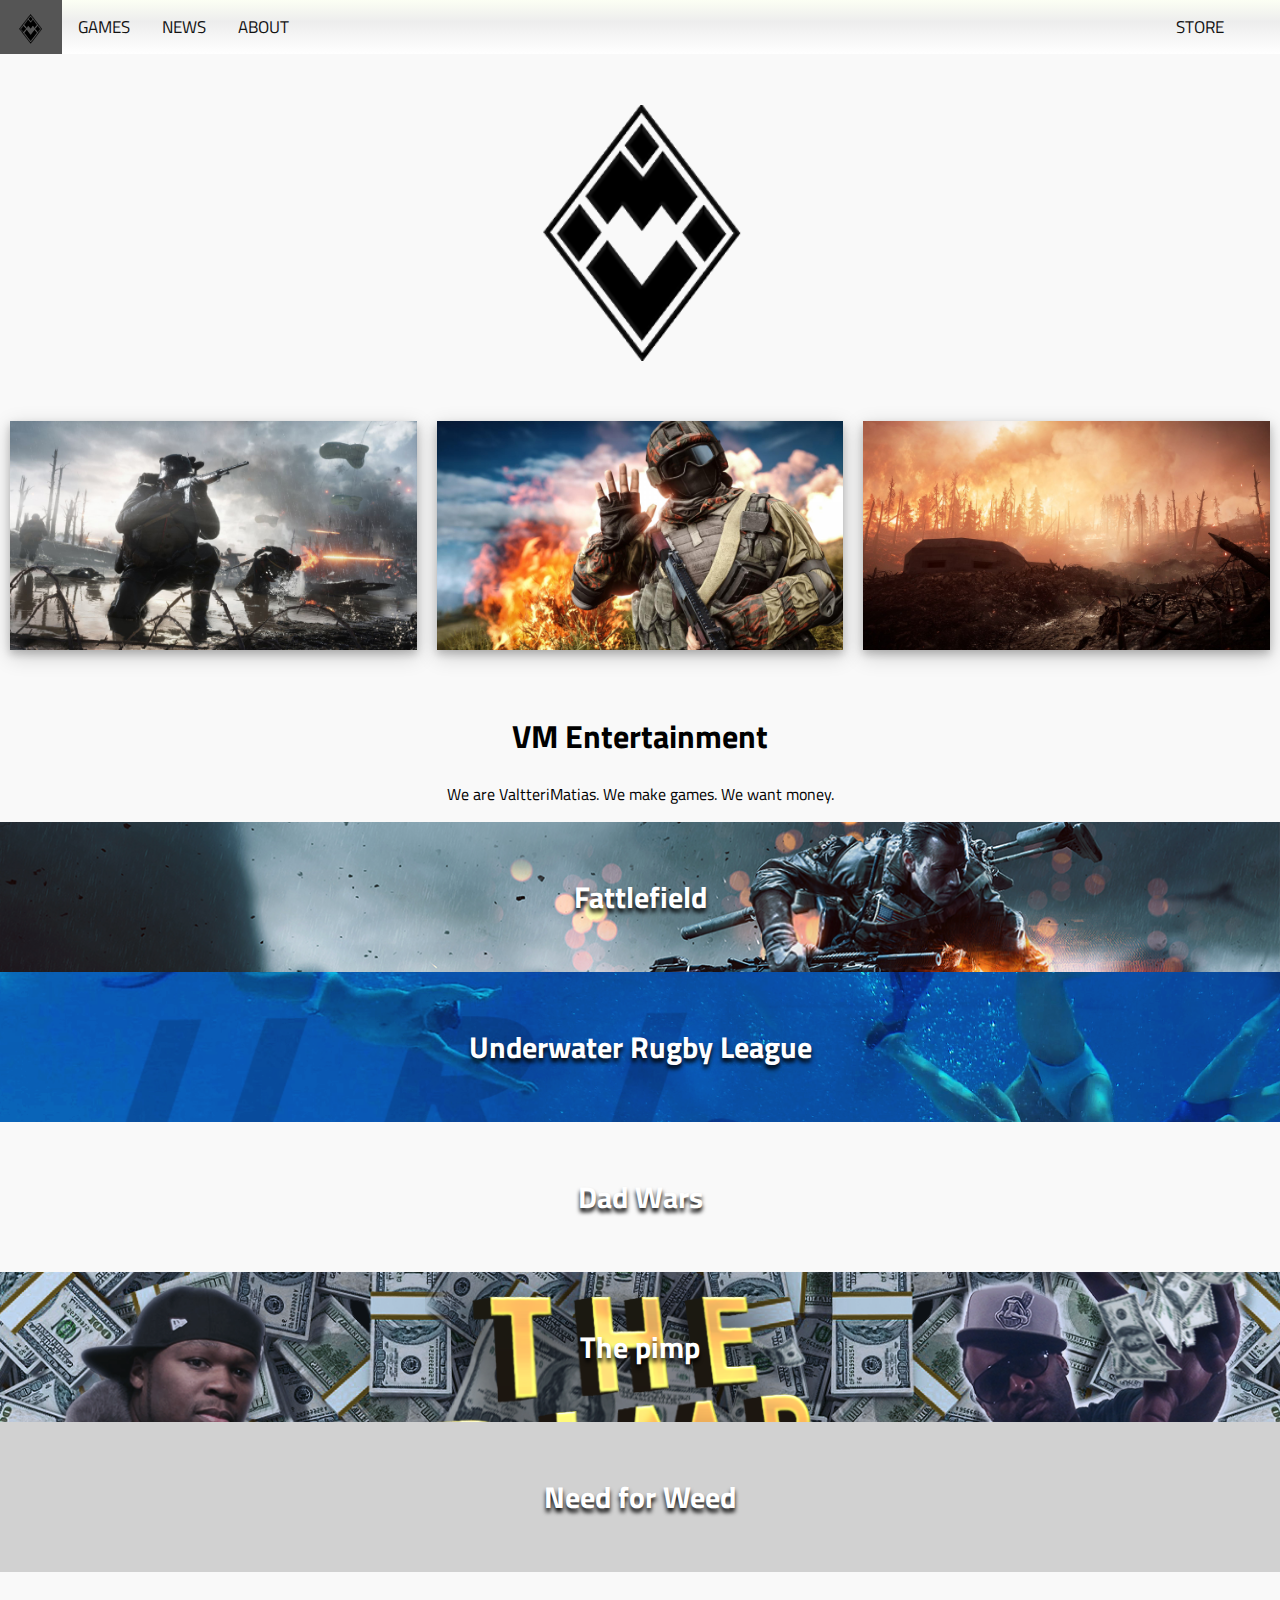
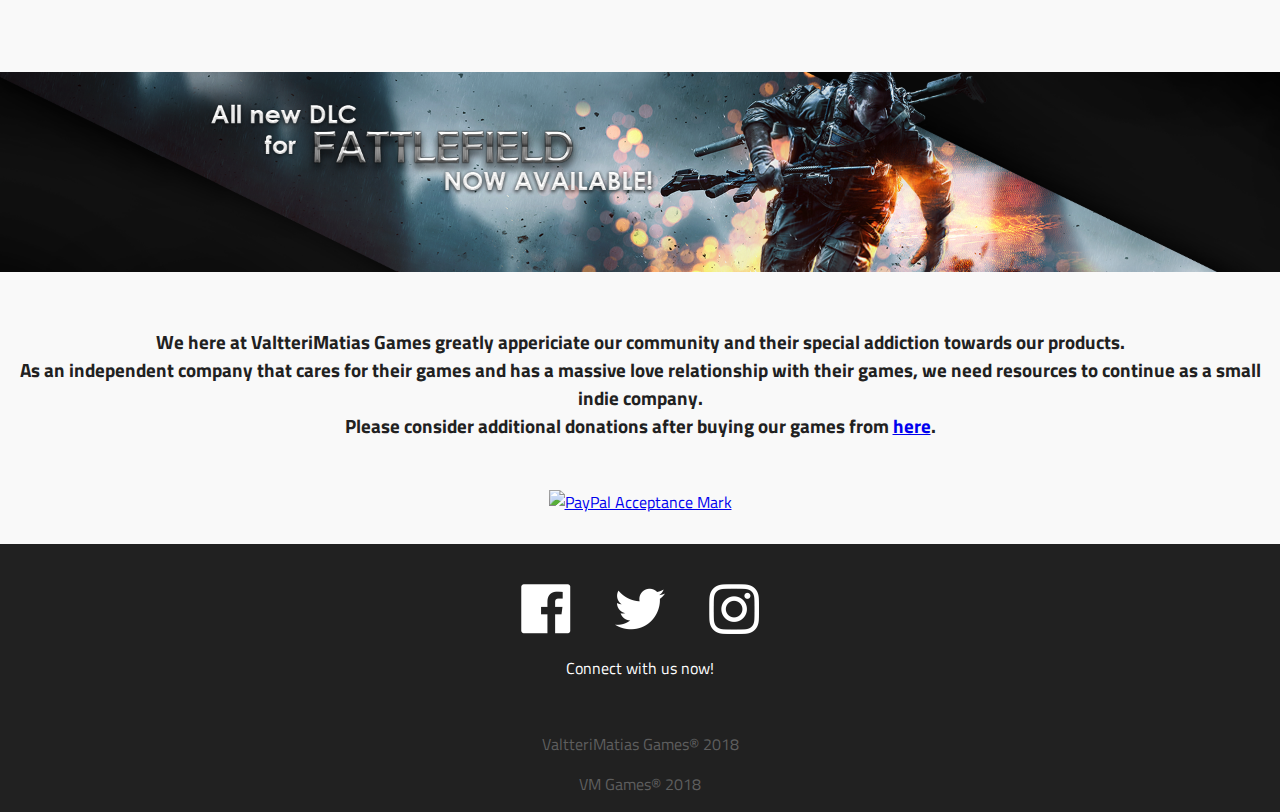
==== commit f604af20: "Update index.html" ====
--- a/index.html
+++ b/index.html
@@ -38,20 +38,9 @@
                         </div>
                       </div>
 
-                <a href="uutis-sivusto/uutiset.html">NEWS</a>
-
-                <a href="#contact">SUPPORT</a>
-
-                <div class="dropdown">
-                  <button class="dropbtn">ABOUT
-                    <i class="fa fa-caret-down"></i>
-                  </button>
-                  <div class="dropdown-content">
-                    <a href="#">Link 1</a>
-                    <a href="#">Link 2</a>
-                    <a href="#">Link 3</a>
-                  </div>
-                </div>
+                <a href="uutiset.html">NEWS</a>
+
+                <a href="about.html">ABOUT</a>
 
                 <a href="kauppa.html" id="kauppa">STORE</a>
                 <a href="javascript:void(0);" class="icon" onclick="responsiveSize()">&#9776;</a>
--- a/theme.css
+++ b/theme.css
@@ -379,7 +379,7 @@
     background-size: cover;
 }
 
-#nfw {
+.nfw {
     background-image: url("kuva/needforweedbanner.png");
     background-repeat: no-repeat;
     background-position:right top;
@@ -460,4 +460,5 @@
 
 #legal {
     color: #5e5e5e
-}+}
+
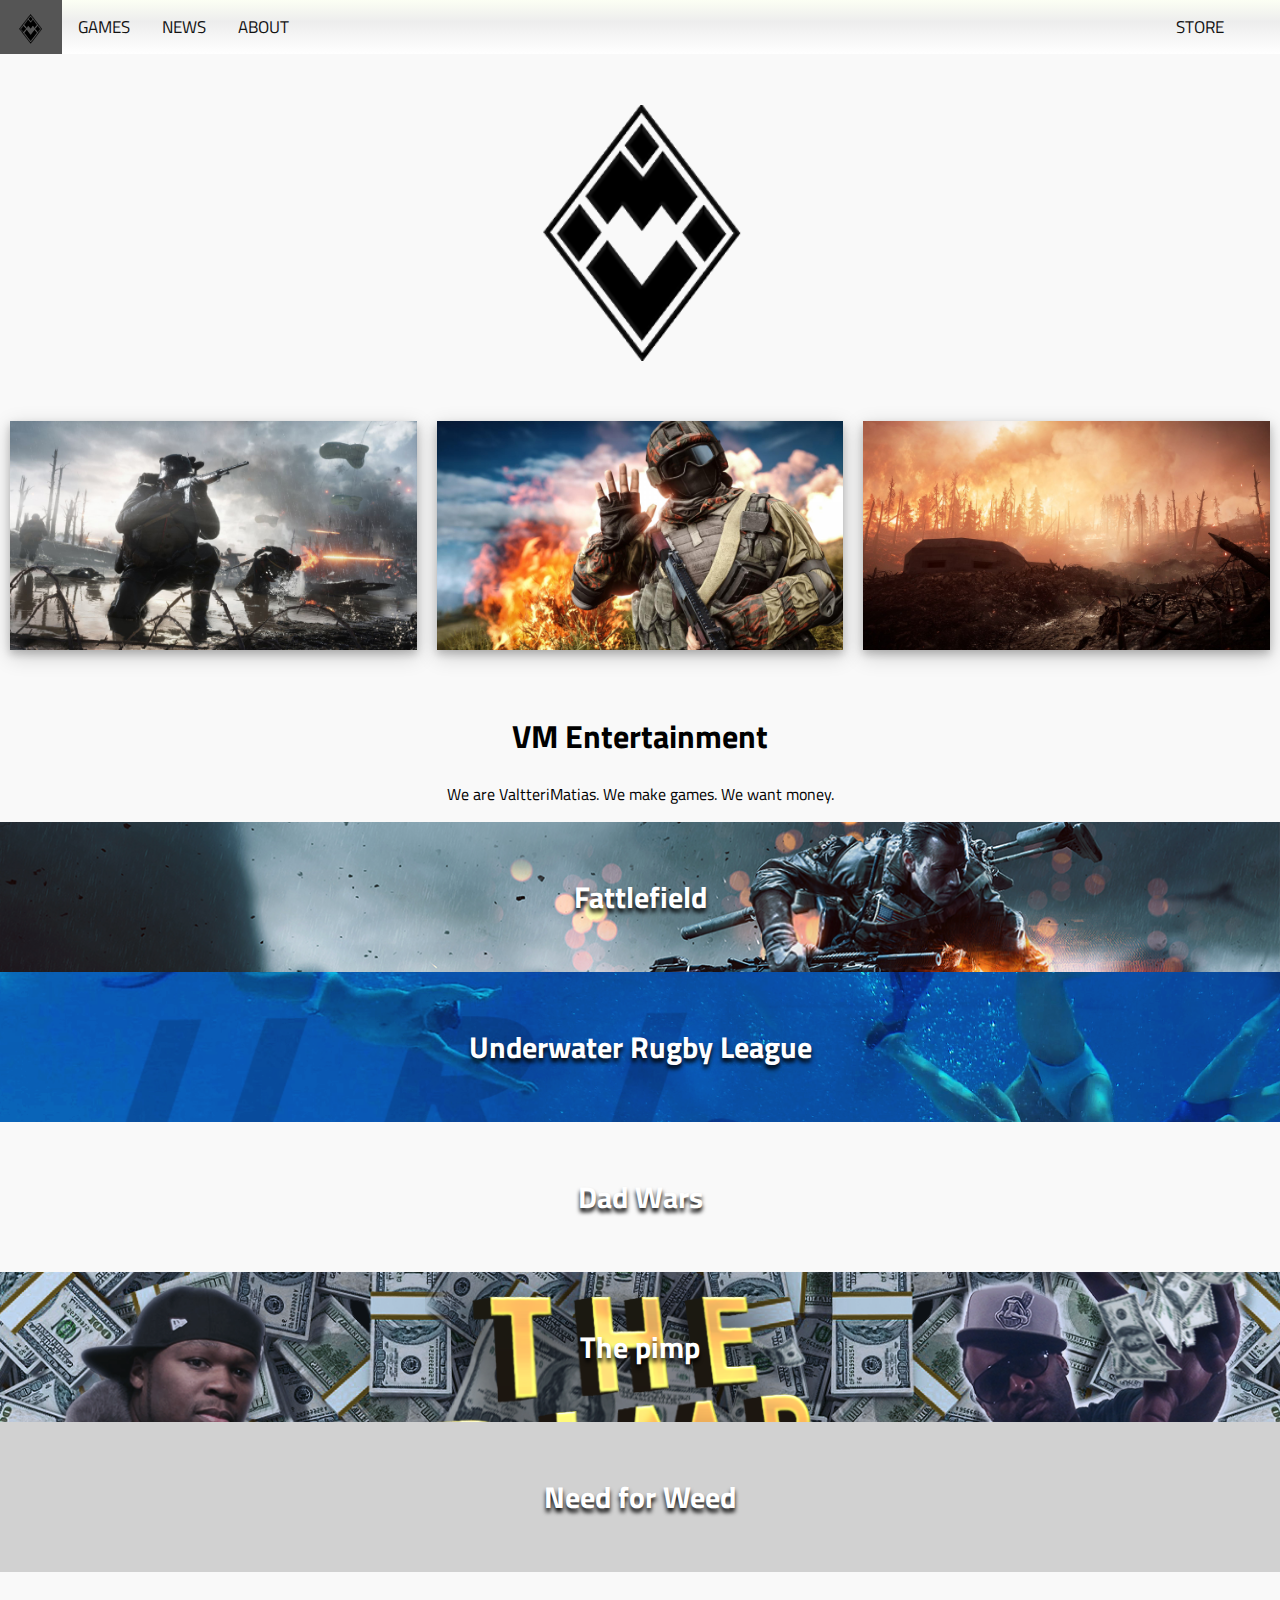
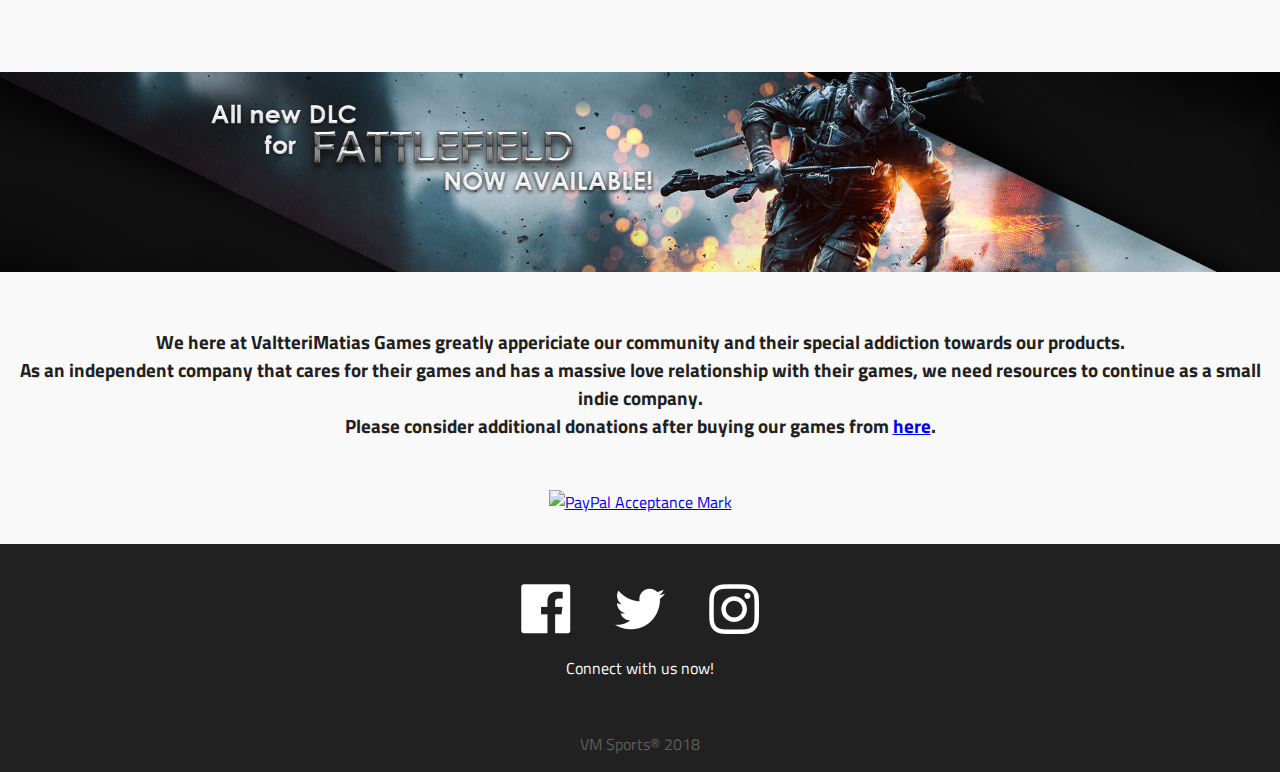
==== commit 92cc2236: "VM Sports®" ====
--- a/index.html
+++ b/index.html
@@ -11,7 +11,7 @@
         <!--Font tag-->
         <link href="https://fonts.googleapis.com/css?family=Titillium+Web:400,700&amp;subset=latin-ext" rel="stylesheet"> 
         
-        <title>VM Games® - Home</title>
+        <title>VM Sports® - Home</title>
 </head>
 <body>
         <div id="videocontainer">
@@ -223,8 +223,8 @@
                                                 </div>
                                         
                                                 <div id="legal">
-                                                    <p>ValtteriMatias Games® 2018</p>
-                                                    <p>VM Games® 2018</p>
+                                                    
+                                                    <p>VM Sports® 2018</p>
                                                 </div>
                                             </div>
                 </div>
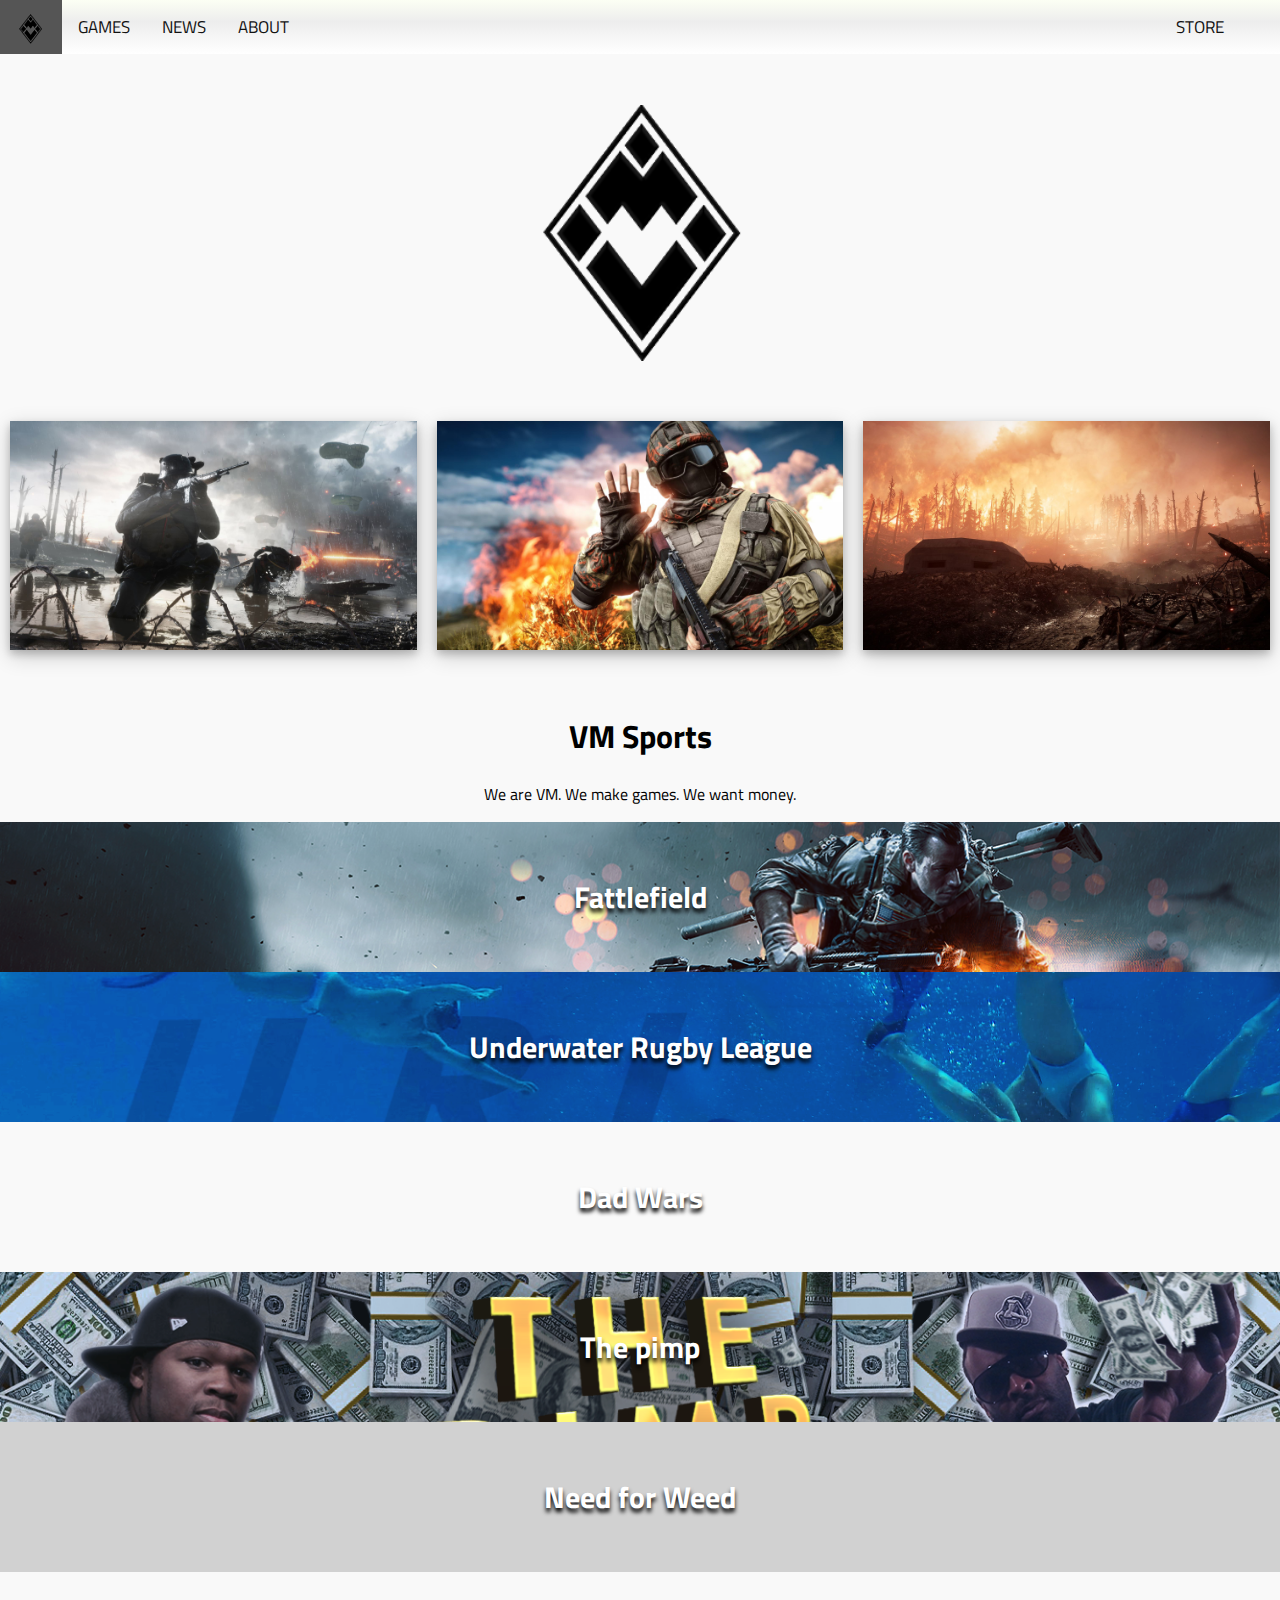
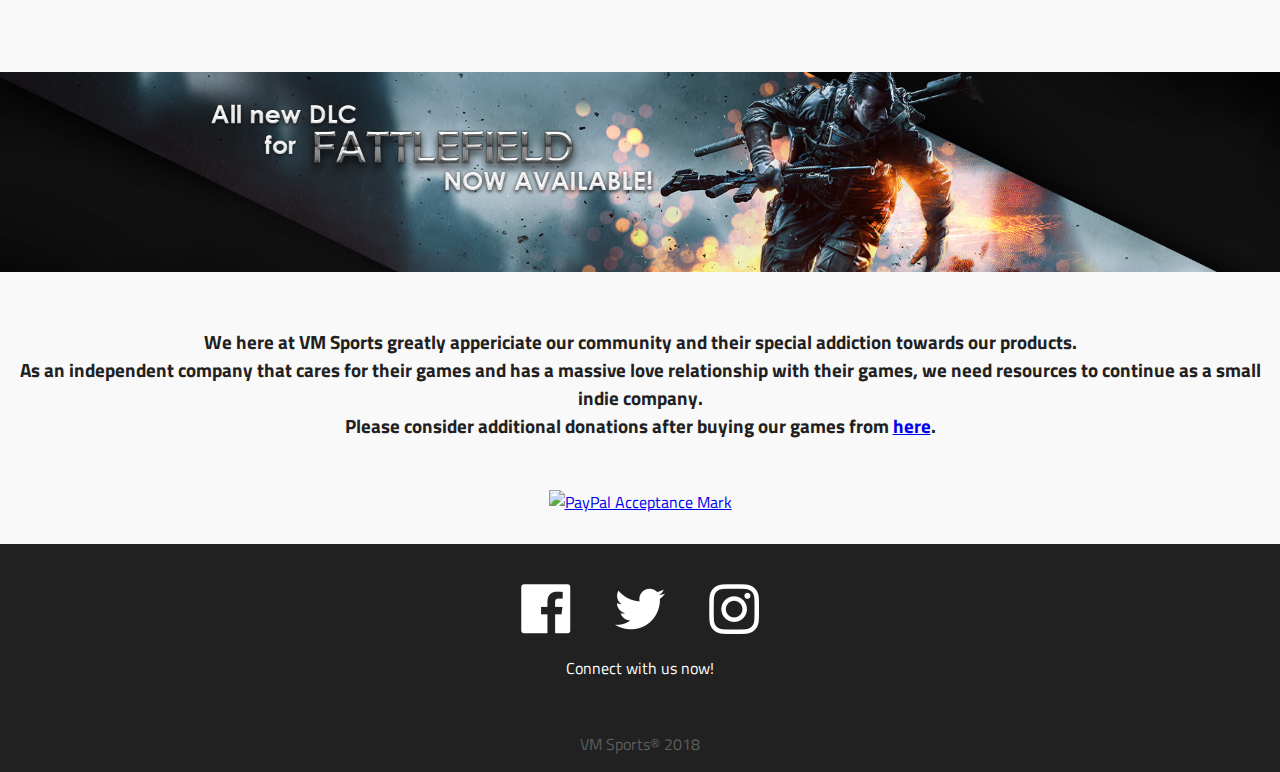
==== commit 72fbda0c: "tekstiä muokattu" ====
--- a/index.html
+++ b/index.html
@@ -71,8 +71,8 @@
 <div id="content">
 
     <div id="story">
-            <h1 id="storyname">VM Entertainment</h1>
-            <p id="storytext">We are ValtteriMatias. We make games. We want money.</p>
+            <h1 id="storyname">VM Sports</h1>
+            <p id="storytext">We are VM. We make games. We want money.</p>
     </div>
 
     <div id="pelilista">
@@ -197,7 +197,7 @@
                                         
                                             <div id="donate">
                                                 <h3 id="donationtext">
-                                                    We here at ValtteriMatias Games greatly appericiate our community and their special addiction towards our products. 
+                                                    We here at VM Sports greatly appericiate our community and their special addiction towards our products. 
                                                     <br>
                                                     As an independent company that cares for their games and has a massive love relationship with their games, we need resources to continue as a small indie company.
                                                     <br>
